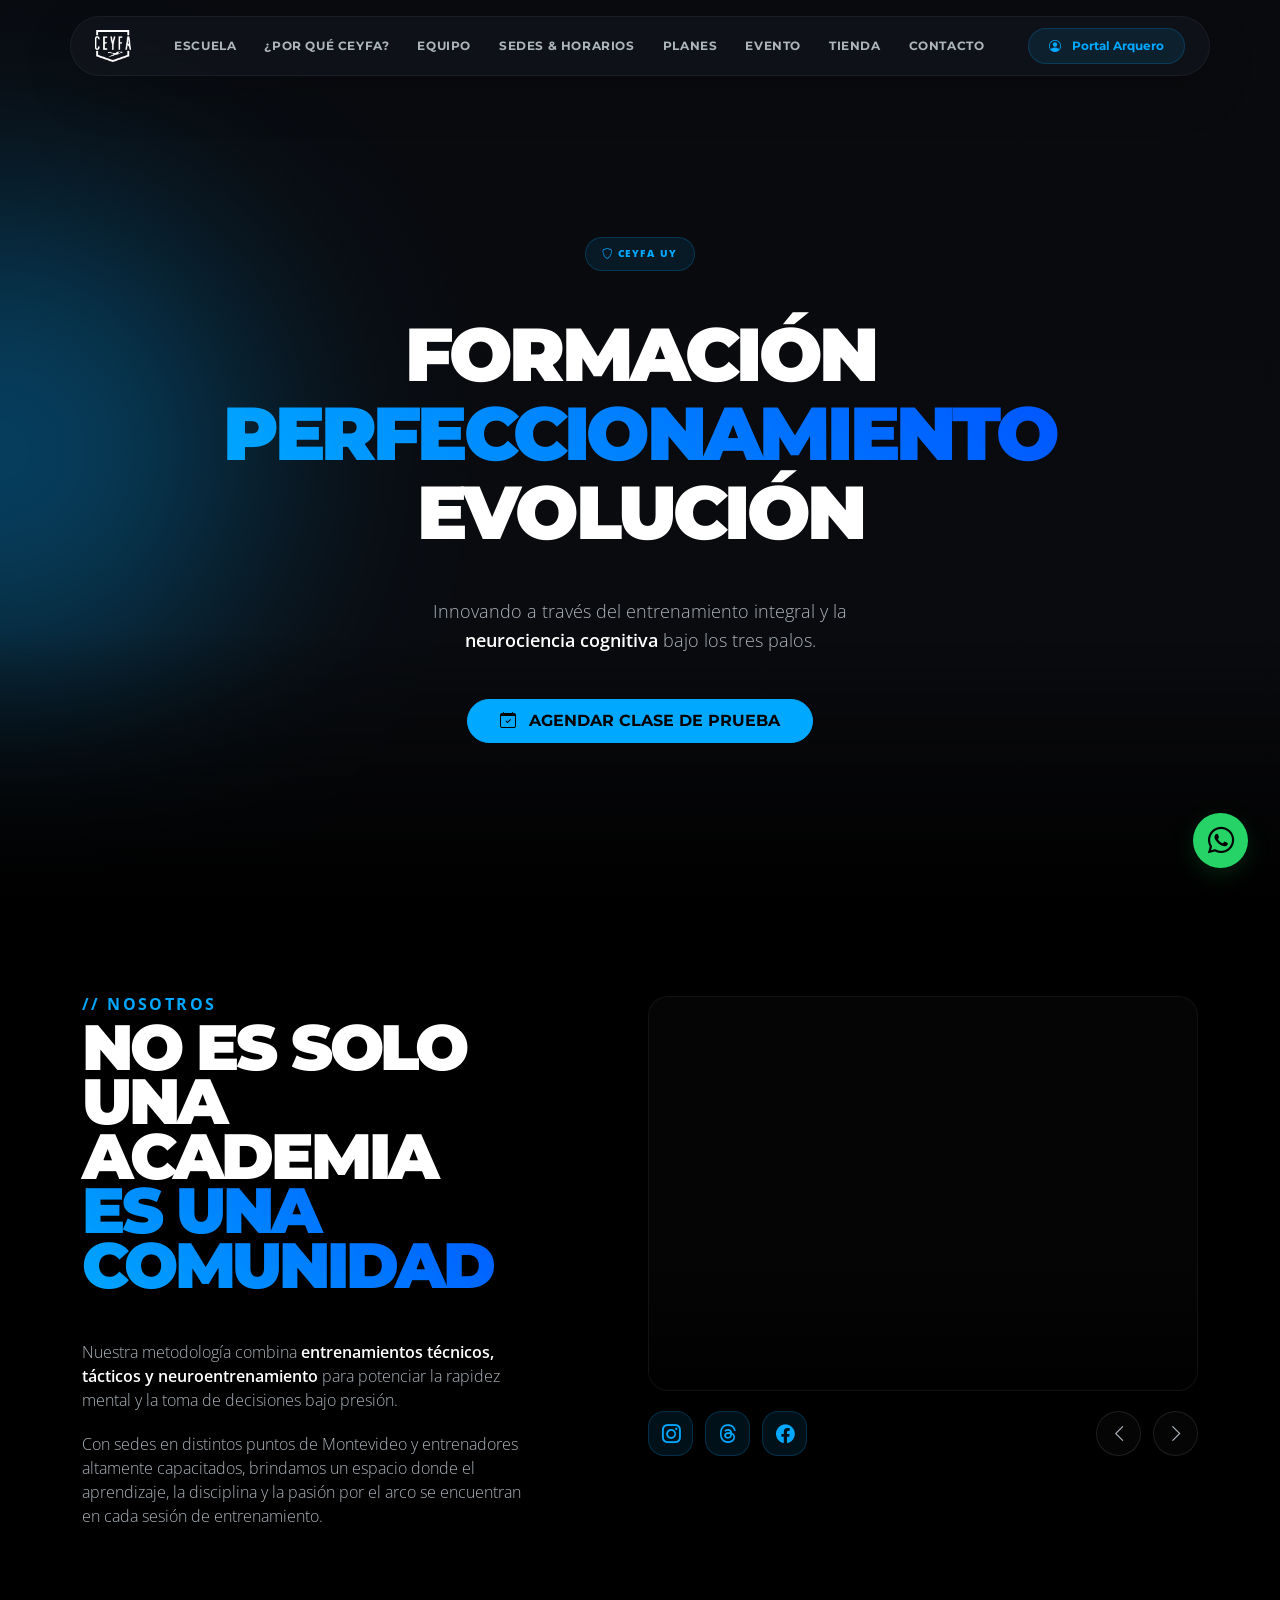
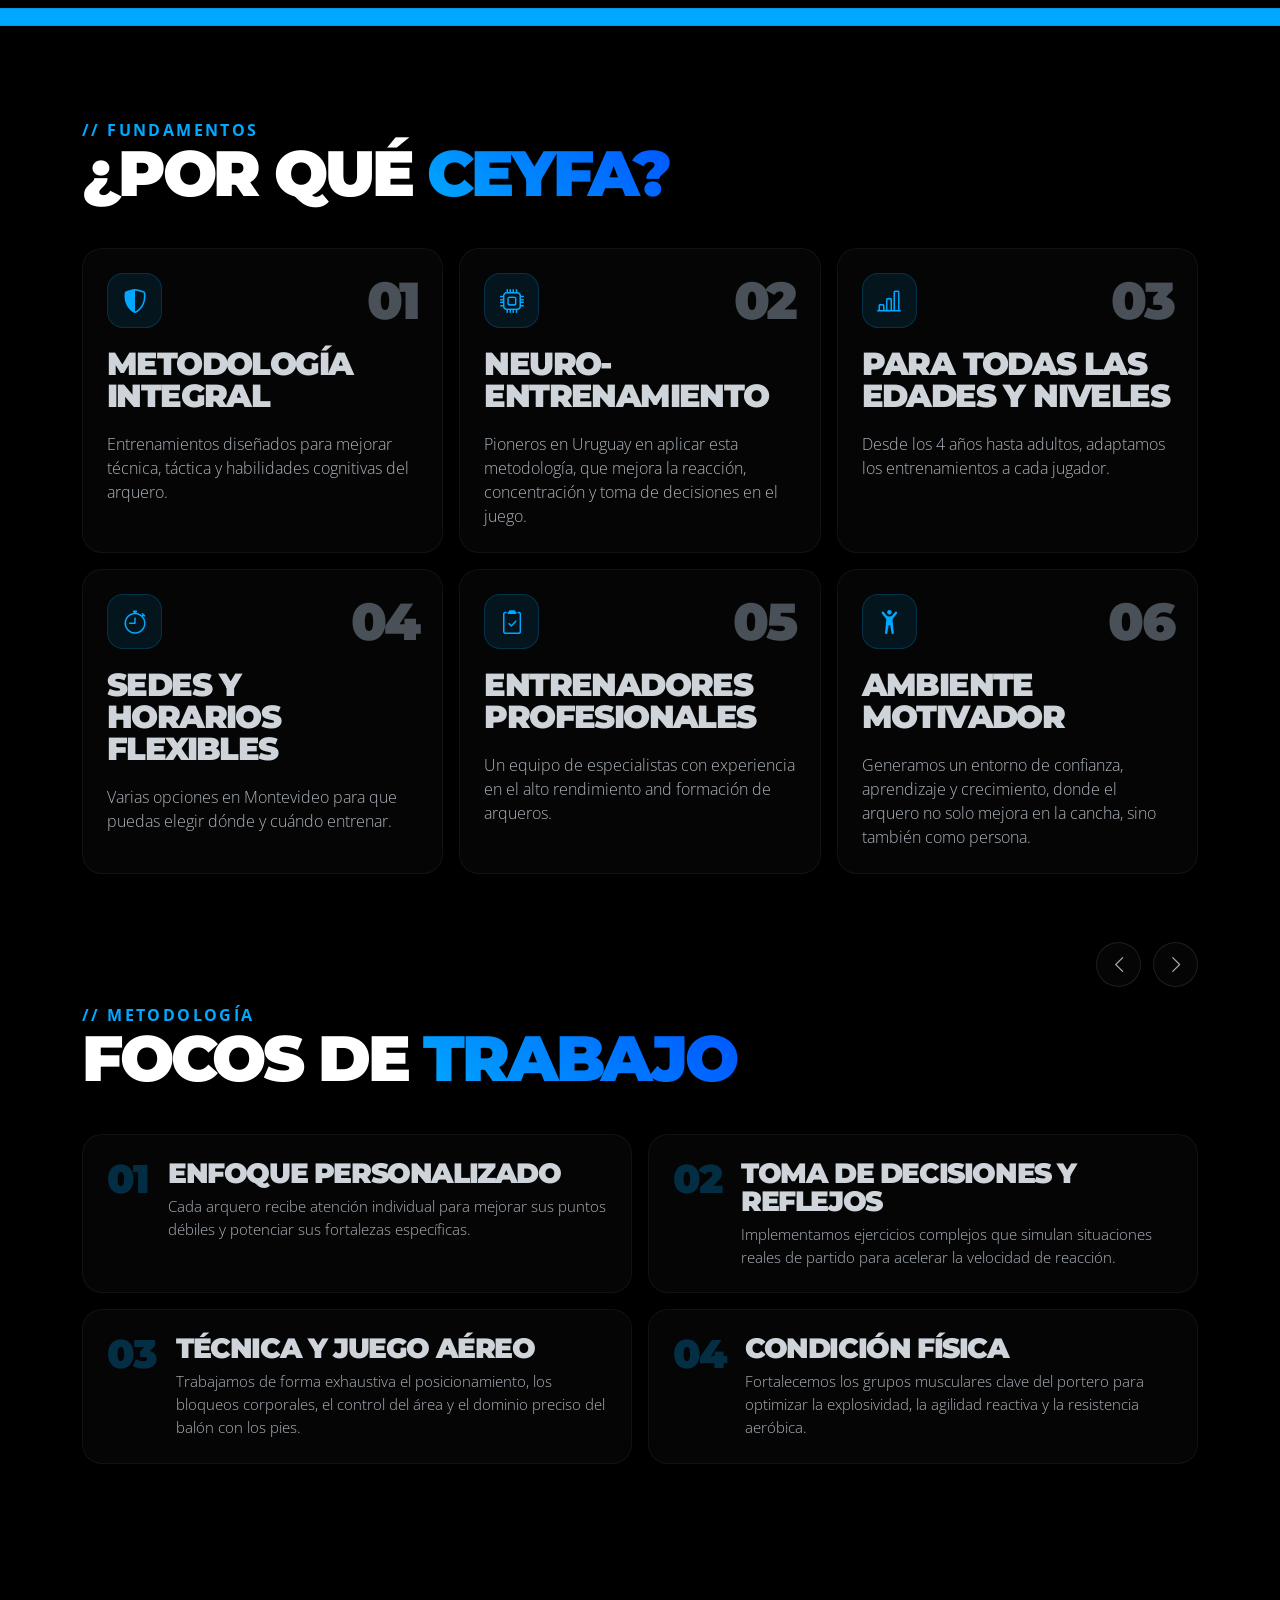
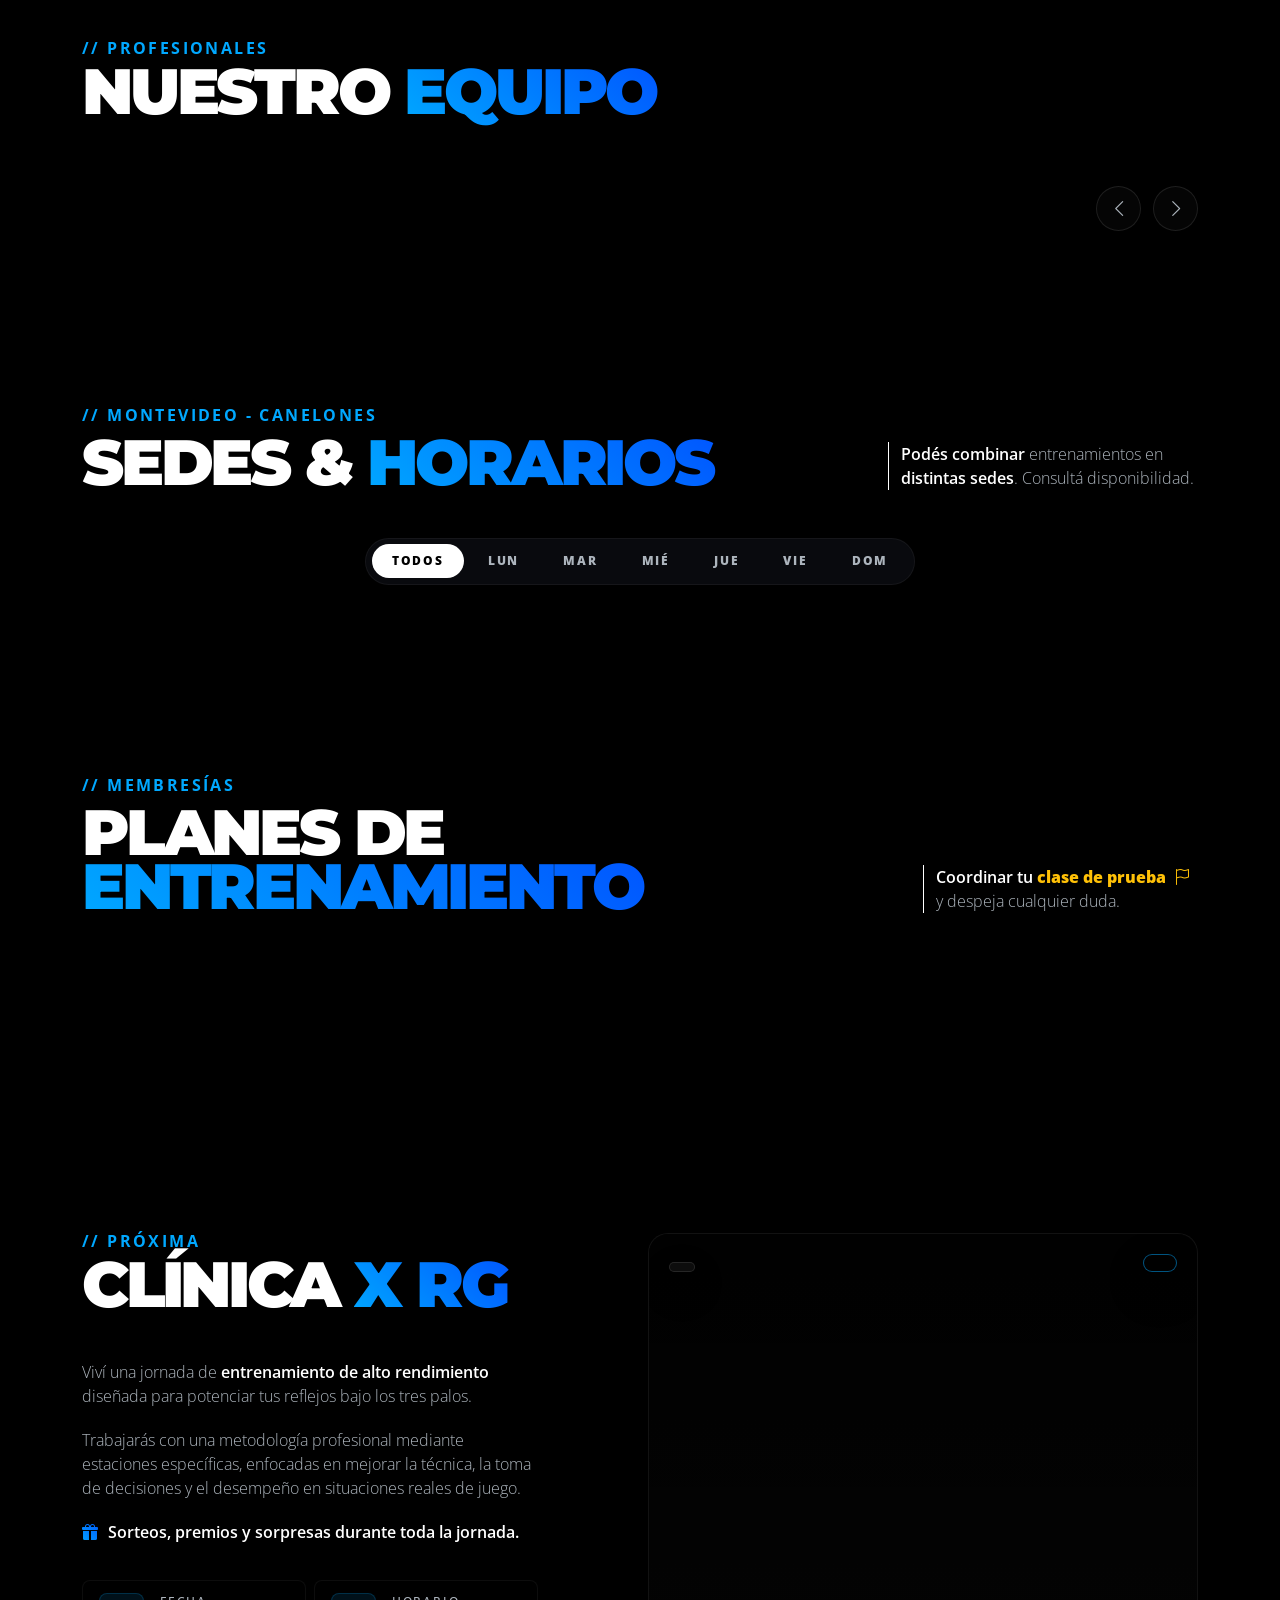
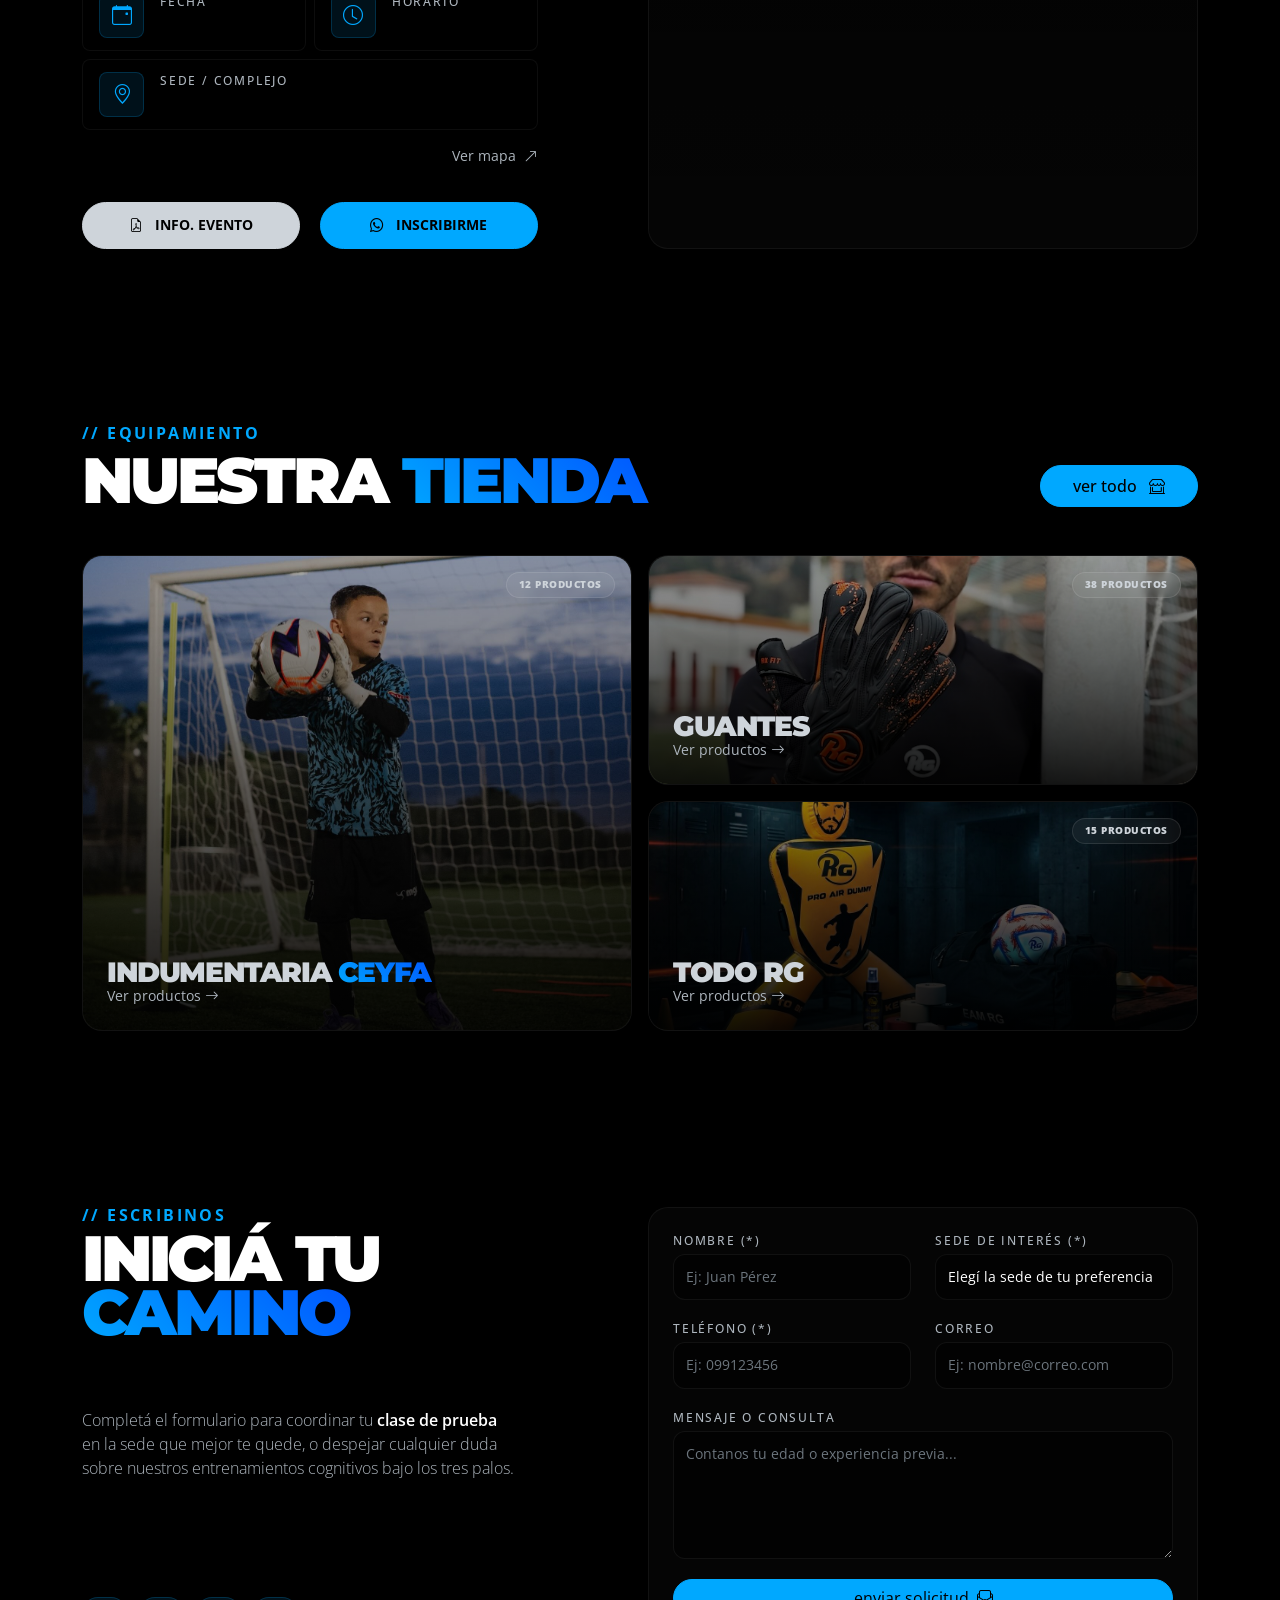
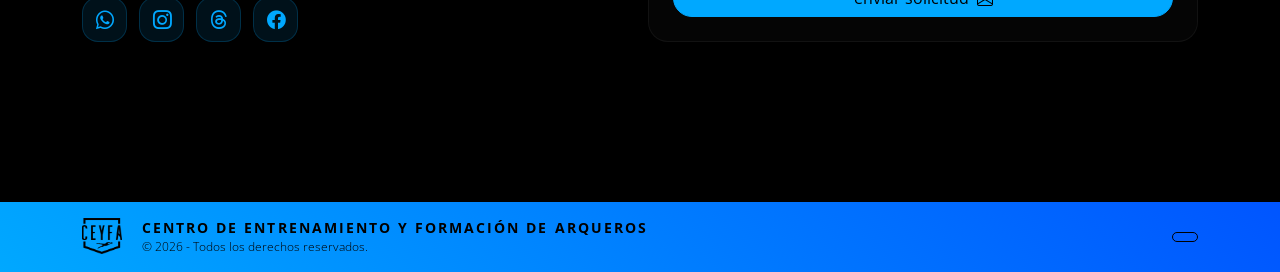
==== index.html @ 7d3080c3 "Update print statement from 'Hello' to 'Goodbye'" ====
<!DOCTYPE html>

<html lang="es">

<head>
    <meta charset="utf-8" />
    <meta content="width=device-width, initial-scale=1.0" name="viewport" />
    <title>CEYFA</title>
    <link href="img/favicon-ceyfa.svg" rel="icon" type="image/x-icon" />
    <link href="https://googleapis.com" rel="preconnect" />
    <link crossorigin="" href="https://gstatic.com" rel="preconnect" />
    <link
        href="https://fonts.googleapis.com/css2?family=Montserrat:ital,wght@0,100..900;1,100..900&amp;family=Open+Sans:ital,wght@0,300..800;1,300..800&amp;display=swap"
        rel="stylesheet" />
    <link crossorigin="anonymous" href="https://cdn.jsdelivr.net/npm/bootstrap@5.3.8/dist/css/bootstrap.min.css"
        integrity="sha384-sRIl4kxILFvY47J16cr9ZwB07vP4J8+LH7qKQnuqkuIAvNWLzeN8tE5YBujZqJLB" rel="stylesheet" />
    <link href="https://cdn.jsdelivr.net/npm/bootstrap-icons@1.13.1/font/bootstrap-icons.min.css" rel="stylesheet" />
    <link href="css/styles.css" rel="stylesheet" />
</head>

<body>
    <nav class="navbar navbar-dark fixed-top py-3" id="menu-principal">
        <div class="container flex-nowrap rounded-pill border shadow-lg px-4 py-2">
            <a class="navbar-brand order-1 me-2 me-md-3" href="#inicio">
                <img alt="CEYFA" src="img/logo.png" />
            </a>
            <button aria-controls="navbarNav" aria-expanded="false" aria-label="Toggle navigation"
                class="navbar-toggler border-0 d-md-none order-2" data-bs-target="#navbarNav" data-bs-toggle="collapse"
                type="button">
                <i class="bi bi-grid-3x3-gap-fill"></i>
            </button>
            <div class="collapse navbar-collapse order-3 order-md-2" id="navbarNav">
                <div class="nav-scroll-container">
                    <ul class="navbar-nav">
                        <li class="nav-item"><a class="nav-link active" href="#escuela-section">Escuela</a></li>
                        <li class="nav-item"><a class="nav-link" href="#fundamentos-section">¿Por qué CEYFA?</a></li>
                        <li class="nav-item"><a class="nav-link" href="#equipo-section">Equipo</a></li>
                        <li class="nav-item"><a class="nav-link" href="#sedes-section">Sedes &amp; Horarios</a></li>
                        <li class="nav-item"><a class="nav-link" href="#planes-section">Planes</a></li>
                        <li class="nav-item"><a class="nav-link" href="#evento-section">Evento</a></li>
                        <li class="nav-item"><a class="nav-link" href="#tienda-section">Tienda</a></li>
                        <li class="nav-item"><a class="nav-link" href="#contacto-section">Contacto</a></li>
                        <li class="nav-item d-md-none mt-2">
                          <a class="btn rounded-pill btn-primary-custom btn-nav-action" href="portal.html">
                            <i class="bi bi-person-circle me-2"></i> Portal Arquero
                          </a>
                        </li>
                    </ul>
                </div>
            </div>
            <div class="d-none d-md-block order-md-3 ms-2 ms-md-3">
                <a class="btn rounded-pill btn-primary-custom btn-nav-action text-nowrap" href="portal.html">
                    <i class="bi bi-person-circle me-2"></i> Portal Arquero
                </a>
            </div>
        </div>
    </nav>
    <main>
        <!-- BANNER PRINCIPAL -->
        <section class="box-center-custom" id="inicio">
            <div class="hero-overlay">
              <video autoplay="" loop="" muted="" playsinline="" class="d-none d-md-block">
                <source src="img/video.mp4" type="video/mp4" />
              </video>
              <img src="img/banner/banner-home.jpg" alt="CEYFA UY" class="d-md-none" />
            </div>
            <div class="blur-glow-custom"></div>
            <div class="container">
                <span class="tag-custom tag-primary-custom">
                    <i class="bi bi-shield me-1"></i> CEYFA UY
                </span>
                <h1>Formación<br /><span class="text-gradient">Perfeccionamiento</span><br />Evolución</h1>
                <p>Innovando a través del entrenamiento integral y la <strong>neurociencia cognitiva</strong> bajo los
                    tres palos.</p>
                <a class="btn rounded-pill btn-primary-custom a-custom" href="#contacto-section">
                    <i class="bi bi-calendar-check icon-line d-none d-sm-inline-block me-2"></i> <i
                        class="bi bi-calendar-check-fill icon-fill d-none d-sm-inline-block me-2"></i> AGENDAR CLASE DE
                    PRUEBA
                </a>
            </div>
        </section>
        <!-- SECCION: ESCUELA -->
        <section id="escuela-section">
            <div class="container">
                <div class="row justify-content-between g-3">
                    <div class="col-lg-5">
                        <div class="encabezado-section">
                            <div class="encabezado-section_grupo-titulos">
                                <span class="encabezado-section_antetitulo">// NOSOTROS</span>
                                <h1 class="encabezado-section_titulo">No es solo <br />una academia<br />
                                    <span class="text-gradient">es una <br />comunidad</span>
                                </h1>
                            </div>
                        </div>
                        <div class="box-column-custom">
                            <p>Nuestra metodología combina <strong>entrenamientos técnicos, tácticos y
                                    neuroentrenamiento</strong> para potenciar la rapidez mental y la toma de decisiones
                                bajo presión.</p>
                            <p>Con sedes en distintos puntos de Montevideo y entrenadores altamente capacitados,
                                brindamos un espacio donde el aprendizaje, la disciplina y la pasión por el arco se
                                encuentran en cada sesión de entrenamiento.</p>
                        </div>
                    </div>
                    <div class="col-lg-6">
                        <div class="carousel slide card-custom carousel-card-custom" data-bs-ride="false"
                            id="carouselEscuela">
                            <div class="carousel-indicators"><!-- DINÁMICO: indicadores Escuela --></div>
                            <div class="carousel-inner"><!-- DINÁMICO: slides Escuela --></div>
                        </div>
                        <div class="box-row-custom align-items-center mt-3">
                            <div class="btn-group-custom">
                                <a aria-label="Instagram CEYFA" class="btn-form-custom btn-square-custom"
                                    href="https://www.instagram.com/ceyfauy/" target="_blank"><i
                                        class="bi bi-instagram"></i></a>
                                <a aria-label="Threads CEYFA" class="btn-form-custom btn-square-custom"
                                    href="https://www.threads.com/@ceyfauy" target="_blank"><i
                                        class="bi bi-threads"></i></a>
                                <a aria-label="Facebook CEYFA" class="btn-form-custom btn-square-custom"
                                    href="https://www.facebook.com/CEYFA/" target="_blank"><i
                                        class="bi bi-facebook"></i></a>
                            </div>
                            <div class="btn-group-custom">
                                <button aria-label="Anterior" class="btn-form-custom btn-circle-custom"
                                    data-bs-slide="prev" data-bs-target="#carouselEscuela" type="button">
                                    <i class="bi bi-chevron-left"></i>
                                </button>
                                <button aria-label="Siguiente" class="btn-form-custom btn-circle-custom"
                                    data-bs-slide="next" data-bs-target="#carouselEscuela" type="button">
                                    <i class="bi bi-chevron-right"></i>
                                </button>
                            </div>
                        </div>
                    </div>
                </div>
            </div>
        </section>
        <!-- TIRA INFORMATIVA (PROX. EVENTO) -->
        <a aria-label="Información sobre la próxima clínica de goleros: Domingo 16 de Agosto"
            class="text-decoration-none" href="#evento-section" id="tira-marquee">
            <div class="marquee-track">
                <div class="marquee-content" id="marquee-texto-real"><!-- DINÁMICO: próximo evento --></div>
                <div aria-hidden="true" class="marquee-content" id="marquee-texto-espejo">
                    <!-- DINÁMICO: próximo evento --></div>
            </div>
        </a>
        <!-- SECCION: FUNDAMENTOS -->
        <section id="fundamentos-section">
            <div class="container">
                <div class="encabezado-section">
                    <div class="encabezado-section_grupo-titulos">
                        <span class="encabezado-section_antetitulo">// FUNDAMENTOS</span>
                        <h1 class="encabezado-section_titulo">¿Por qué <span class="text-gradient">CEYFA?</span></h1>
                    </div>
                </div>
                <div class="row row-cols-1 row-cols-md-2 row-cols-lg-3 g-3">
                    <div class="col">
                        <div class="card-custom card-motion card-fundamentos">
                            <div class="box-row-custom">
                                <div class="btn-form-custom btn-square-custom">
                                    <i class="bi bi-shield-shaded"></i>
                                </div>
                                <span class="card-number">01</span>
                            </div>
                            <h3 class="card-title">Metodología Integral</h3>
                            <p>Entrenamientos diseñados para mejorar técnica, táctica y habilidades cognitivas del
                                arquero.</p>
                        </div>
                    </div>
                    <div class="col">
                        <div class="card-custom card-motion card-fundamentos">
                            <div class="box-row-custom">
                                <div class="btn-form-custom btn-square-custom">
                                    <i class="bi bi-cpu"></i>
                                </div>
                                <span class="card-number">02</span>
                            </div>
                            <h3 class="card-title">Neuro-Entrenamiento</h3>
                            <p>Pioneros en Uruguay en aplicar esta metodología, que mejora la reacción, concentración y
                                toma de decisiones en el juego.</p>
                        </div>
                    </div>
                    <div class="col">
                        <div class="card-custom card-motion card-fundamentos">
                            <div class="box-row-custom">
                                <div class="btn-form-custom btn-square-custom">
                                    <i class="bi bi-bar-chart-line"></i>
                                </div>
                                <span class="card-number">03</span>
                            </div>
                            <h3 class="card-title">Para todas las edades y niveles</h3>
                            <p>Desde los 4 años hasta adultos, adaptamos los entrenamientos a cada jugador.</p>
                        </div>
                    </div>
                    <div class="col">
                        <div class="card-custom card-motion card-fundamentos">
                            <div class="box-row-custom">
                                <div class="btn-form-custom btn-square-custom">
                                    <i class="bi bi-stopwatch"></i>
                                </div>
                                <span class="card-number">04</span>
                            </div>
                            <h3 class="card-title">Sedes y horarios flexibles</h3>
                            <p>Varias opciones en Montevideo para que puedas elegir dónde y cuándo entrenar.</p>
                        </div>
                    </div>
                    <div class="col">
                        <div class="card-custom card-motion card-fundamentos">
                            <div class="box-row-custom">
                                <div class="btn-form-custom btn-square-custom">
                                    <i class="bi bi-clipboard2-check"></i>
                                </div>
                                <span class="card-number">05</span>
                            </div>
                            <h3 class="card-title">Entrenadores profesionales</h3>
                            <p>Un equipo de especialistas con experiencia en el alto rendimiento and formación de
                                arqueros.</p>
                        </div>
                    </div>
                    <div class="col">
                        <div class="card-custom card-motion card-fundamentos">
                            <div class="box-row-custom">
                                <div class="btn-form-custom btn-square-custom">
                                    <i class="bi bi-person-arms-up"></i>
                                </div>
                                <span class="card-number">06</span>
                            </div>
                            <h3 class="card-title">Ambiente motivador</h3>
                            <p>Generamos un entorno de confianza, aprendizaje y crecimiento, donde el arquero no solo
                                mejora en la cancha, sino también como persona.</p>
                        </div>
                    </div>
                </div>
            </div>
            <div class="container-fluid carousel-fluid-custom" id="carouselFundamentos"><!-- DINÁMICO: Fundamentos -->
            </div>
            <div class="container btn-group-custom">
                <button aria-label="Anterior" class="btn-form-custom btn-circle-custom btn-prev"
                    data-carrusel-id="carouselFundamentos" type="button">
                    <i class="bi bi-chevron-left"></i>
                </button>
                <button aria-label="Siguiente" class="btn-form-custom btn-circle-custom btn-next"
                    data-carrusel-id="carouselFundamentos" type="button">
                    <i class="bi bi-chevron-right"></i>
                </button>
            </div>
            <div class="container">
                <div class="encabezado-section">
                    <div class="encabezado-section_grupo-titulos">
                        <span class="encabezado-section_antetitulo">// METODOLOGÍA</span>
                        <h1 class="encabezado-section_titulo">Focos de <span class="text-gradient">Trabajo</span></h1>
                    </div>
                </div>
                <div class="row row-cols-1 row-cols-md-2 g-3">
                    <div class="col">
                        <div class="card-custom card-motion card-metodologia">
                            <span class="card-number">01</span>
                            <div class="box-column-custom">
                                <h3 class="card-title">Enfoque Personalizado</h3>
                                <p>Cada arquero recibe atención individual para mejorar sus puntos débiles y potenciar
                                    sus fortalezas específicas.</p>
                            </div>
                        </div>
                    </div>
                    <div class="col">
                        <div class="card-custom card-motion card-metodologia">
                            <span class="card-number">02</span>
                            <div class="box-column-custom">
                                <h3 class="card-title">Toma de Decisiones y Reflejos</h3>
                                <p>Implementamos ejercicios complejos que simulan situaciones reales de partido para
                                    acelerar la velocidad de reacción.</p>
                            </div>
                        </div>
                    </div>
                    <div class="col">
                        <div class="card-custom card-motion card-metodologia">
                            <span class="card-number">03</span>
                            <div class="box-column-custom">
                                <h3 class="card-title">Técnica y Juego Aéreo</h3>
                                <p>Trabajamos de forma exhaustiva el posicionamiento, los bloqueos corporales, el
                                    control del área y el dominio preciso del balón con los pies.</p>
                            </div>
                        </div>
                    </div>
                    <div class="col">
                        <div class="card-custom card-motion card-metodologia">
                            <span class="card-number">04</span>
                            <div class="box-column-custom">
                                <h3 class="card-title">Condición Física</h3>
                                <p>Fortalecemos los grupos musculares clave del portero para optimizar la explosividad,
                                    la agilidad reactiva y la resistencia aeróbica.</p>
                            </div>
                        </div>
                    </div>
                </div>
            </div>
        </section>
        <!-- SECCION: EQUIPO -->
        <section id="equipo-section">
            <div class="container">
                <div class="encabezado-section">
                    <div class="encabezado-section_grupo-titulos">
                        <span class="encabezado-section_antetitulo">// PROFESIONALES</span>
                        <h1 class="encabezado-section_titulo">Nuestro <span class="text-gradient">Equipo</span></h1>
                    </div>
                </div>
            </div>
            <div class="container-fluid carousel-fluid-custom" id="carouselEquipo"><!-- DINÁMICO: Equipo --></div>
            <div class="container btn-group-custom">
                <button aria-label="Anterior" class="btn-form-custom btn-circle-custom btn-prev"
                    data-carrusel-id="carouselEquipo" type="button">
                    <i class="bi bi-chevron-left"></i>
                </button>
                <button aria-label="Siguiente" class="btn-form-custom btn-circle-custom btn-next"
                    data-carrusel-id="carouselEquipo" type="button">
                    <i class="bi bi-chevron-right"></i>
                </button>
            </div>
        </section>
        <!-- SECCION: SEDES & HORARIOS -->
        <section id="sedes-section">
            <div class="container">
                <div class="encabezado-section_doble">
                    <div class="encabezado-section">
                        <span class="encabezado-section_antetitulo">// MONTEVIDEO - CANELONES</span>
                        <h1 class="encabezado-section_titulo">Sedes &amp; <span class="text-gradient">horarios</span>
                        </h1>
                    </div>
                    <div class="encabezado-section_extra">
                        <p class="text-line-left"><strong>Podés combinar</strong> entrenamientos en <strong>distintas
                                sedes</strong>. Consultá disponibilidad.</p>
                    </div>
                </div>
                <div class="sede-btns">
                    <div class="shadow-lg btn-group-filters" id="contenedor-filtro">
                        <div class="filter-scroll-rail">
                            <button class="btn-filter active" data-day="all">Todos</button>
                            <button class="btn-filter" data-day="lunes">Lun</button>
                            <button class="btn-filter" data-day="martes">Mar</button>
                            <button class="btn-filter" data-day="miercoles">Mié</button>
                            <button class="btn-filter" data-day="jueves">Jue</button>
                            <button class="btn-filter" data-day="viernes">Vie</button>
                            <button class="btn-filter" data-day="domingo">Dom</button>
                        </div>
                    </div>
                </div>
                <div class="row row-cols-1 row-cols-md-2 row-cols-lg-3 g-3"><!-- DINÁMICO: Sedes --></div>
            </div>
        </section>
        <!-- SECCION: PLANES -->
        <section id="planes-section">
            <div class="container">
                <div class="encabezado-section_doble">
                    <div class="encabezado-section">
                        <span class="encabezado-section_antetitulo">// MEMBRESÍAS</span>
                        <h1 class="encabezado-section_titulo">Planes de <br /><span
                                class="text-gradient">Entrenamiento</span></h1>
                    </div>
                    <div class="encabezado-section_extra">
                        <p class="text-line-left"><strong>Coordinar tu <a class="link-yellow a-custom"
                                    href="#contacto-section">clase de prueba <i class="bi bi-flag icon-line mx-1"></i><i
                                        class="bi bi-flag-fill icon-fill mx-1"></i></a></strong> y despeja cualquier
                            duda.</p>
                    </div>
                </div>
                <div class="row row-cols-1 row-cols-md-2 row-cols-lg-3 g-3 grid-planes-pc"><!-- DINÁMICO: Planes -->
                </div>
            </div>
        </section>
        <!-- SECCION: EVENTO PROXIMO -->
        <section id="evento-section">
            <div class="container">
                <div class="row justify-content-between align-items-stretch g-3">
                    <div class="col-lg-5">
                        <div class="encabezado-section">
                            <div class="encabezado-section_grupo-titulos">
                                <span class="encabezado-section_antetitulo">// PRÓXIMA</span>
                                <h1 class="encabezado-section_titulo">Clínica <span class="text-gradient">x rg</span>
                                </h1>
                            </div>
                        </div>
                        <div class="box-column-custom">
                            <p>Viví una jornada de <strong>entrenamiento de alto rendimiento</strong> diseñada para
                                potenciar tus reflejos bajo los tres palos.</p>
                            <p>Trabajarás con una metodología profesional mediante estaciones específicas, enfocadas en
                                mejorar la técnica, la toma de decisiones y el desempeño en situaciones reales de juego.
                            </p>
                            <p><i class="bi bi-gift-fill text-gradient me-1"></i><strong> Sorteos, premios y sorpresas
                                    durante toda la jornada.</strong>
                            </p>
                            <div class="box-grid-custom">
                                <div class="card-row-item">
                                    <div class="btn-form-custom btn-square-custom">
                                        <i class="bi bi-calendar-event fs-5"></i>
                                    </div>
                                    <div class="box-column-custom">
                                        <span class="label-custom">Fecha</span>
                                        <span class="value-custom"><!-- DINÁMICO --></span>
                                    </div>
                                </div>
                                <div class="card-row-item">
                                    <div class="btn-form-custom btn-square-custom">
                                        <i class="bi bi-clock fs-5"></i>
                                    </div>
                                    <div class="box-column-custom">
                                        <span class="label-custom">Horario</span>
                                        <span class="value-custom"><!-- DINÁMICO --></span>
                                    </div>
                                </div>
                                <div class="card-row-item">
                                    <div class="btn-form-custom btn-square-custom">
                                        <i class="bi bi-geo-alt fs-5"></i>
                                    </div>
                                    <div class="box-column-custom">
                                        <span class="label-custom">Sede / Complejo</span>
                                        <span class="value-custom"><!-- DINÁMICO --></span>
                                    </div>
                                </div>
                                <a class="link-action-custom" href="#" rel="noopener noreferrer" target="_blank">
                                    Ver mapa <i class="bi bi-arrow-up-right ms-1"></i>
                                </a>
                            </div>
                            <div class="box-row-custom">
                                <a class="btn rounded-pill btn-secondary-custom" href="#" target="_blank">
                                    <i class="bi bi-file-earmark-pdf me-2"></i> INFO. EVENTO
                                </a>
                                <a class="btn rounded-pill btn-primary-custom"
                                    href="#"
                                    target="_blank">
                                    <i class="bi bi-whatsapp me-2"></i> INSCRIBIRME
                                </a>
                            </div>
                        </div>
                    </div>
                    <div class="col-lg-6">
                        <div class="card-custom card-evento shadow-lg">

                            <div class="tag-floating">
                                <span class="tag-custom tag-secondary-custom shadow-lg"><!-- DINÁMICO --></span>
                            </div>
                            <div class="tag-floating">
                                <span class="tag-custom tag-primary-custom shadow-lg"><!-- DINÁMICO --></span>
                            </div>
                        </div>
                    </div>
                </div>
            </div>
        </section>
        <!-- SECCION: EVENTO PASADO -->
        <section id="evento-pasado-section" style="display: none;">
          <div class="container">
            <div class="row justify-content-between g-3">
              <div class="col-lg-5">
                <div class="encabezado-section">
                  <div class="encabezado-section_grupo-titulos">
                    <span class="encabezado-section_antetitulo">// EDICIÓN ANTERIOR</span>
                    <h1 class="encabezado-section_titulo">Clínica <span class="text-gradient"><!-- DINÁMICO: nombre departamento --></span></h1>
                  </div>
                </div>
                <div class="box-column-custom">
                  <p>Vivimos una espectacular jornada de <strong>entrenamiento de alto rendimiento</strong> donde decenas de arqueros potenciaron sus reflejos trabajando bajo en una metodología profesional por estaciones.</p>
                  <p><i class="bi bi-rocket-takeoff-fill text-gradient me-1"></i><strong>Mantente atento, ya que el circuito de clínicas continuará</strong> recorriendo nuevos destinos como Colonia Valdense, Ciudad de la Costa, Paysandú, Salto y más ciudades del país.</p>
                  <p><strong class="txt-cyan">¡GRACIAS A TODOS POR FORMAR PARTE!</strong></p>
                    <p><span id="evento-pasado-fecha-sede"><!-- DINÁMICO: fecha y sede --></span><br>
                    <strong class="d-none d-md-block">Alguno de los comentarios que nos llegaron:</strong></p>
                </div>
              </div>
              <div class="col-lg-6">
                <div class="carousel slide card-custom carousel-card-custom" data-bs-ride="false" id="carouselEventoPasado">
                  <div class="carousel-inner"><!-- DINÁMICO: slides Evento pasado --></div>
                </div>
                <div class="box-row-custom align-items-center mt-3">
                    <a id="boton-fotos-evento-pasado" class="btn rounded-pill btn-secondary-custom btn-nav-action"
                      href="#" target="_blank" rel="noopener noreferrer">
                      <i class="bi bi-images me-2"></i> Ver todas las fotos
                    </a>
                    <div class="btn-group-custom">
                        <button aria-label="Anterior" class="btn-form-custom btn-circle-custom"
                            data-bs-slide="prev" data-bs-target="#carouselEventoPasado" type="button">
                            <i class="bi bi-chevron-left"></i>
                        </button>
                        <button aria-label="Siguiente" class="btn-form-custom btn-circle-custom"
                            data-bs-slide="next" data-bs-target="#carouselEventoPasado" type="button">
                            <i class="bi bi-chevron-right"></i>
                        </button>
                    </div>
                </div>
              </div>
            </div>
          </div>
          <div class="container-fluid carousel-fluid-custom" id="carouselComentarios"><!-- DINÁMICO: Comentarios --></div>
            <div class="container btn-group-custom">
                <button aria-label="Anterior" class="btn-form-custom btn-circle-custom btn-prev"
                    data-carrusel-id="carouselComentarios" type="button">
                    <i class="bi bi-chevron-left"></i>
                </button>
                <button aria-label="Siguiente" class="btn-form-custom btn-circle-custom btn-next"
                    data-carrusel-id="carouselComentarios" type="button">
                    <i class="bi bi-chevron-right"></i>
                </button>
            </div>
        </section>
        <!-- SECCION: TIENDA -->
        <section id="tienda-section">
            <div class="container">
                <div class="encabezado-section_doble">
                    <div class="encabezado-section">
                        <span class="encabezado-section_antetitulo">// EQUIPAMIENTO</span>
                        <h1 class="encabezado-section_titulo">Nuestra <span class="text-gradient">tienda</span></h1>
                    </div>
                    <div class="encabezado-section_extra">
                        <a href="tienda.html" class="btn rounded-pill btn-primary-custom">
                            ver todo <i class="bi bi-shop-window ms-2"></i>
                        </a>
                    </div>
                </div>
                <div class="box-grid-custom">
                    <a href="tienda.html?categoria=ceyfa" target="_self"
                        class="card-custom card-tienda area-indumentaria">
                        <div class="card-media">
                            <img src="img/banner/banner-ceyfa.jpg" alt="Indumentaria Oficial CEYFA">
                        </div>
                        <span class="tag-custom tag-secondary-custom">12 PRODUCTOS</span>
                        <div class="box-column-custom">
                            <h3 class="card-title">Indumentaria <span class="text-gradient">CEYFA</span></h3>
                            <span class="link-action-custom">Ver productos <i class="bi bi-arrow-right"></i></span>
                        </div>
                    </a>
                    <a href="tienda.html?categoria=guantes-rg" target="_self"
                        class="card-custom card-tienda area-guantes">
                        <div class="card-media">
                            <img src="img/banner/banner-guantes.jpeg" alt="Guantes Profesionales RG">
                        </div>
                        <span class="tag-custom tag-secondary-custom">38 PRODUCTOS</span>
                        <div class="box-column-custom">
                            <h3 class="card-title">Guantes</h3>
                            <span class="link-action-custom">Ver productos <i class="bi bi-arrow-right"></i></span>
                        </div>
                    </a>
                    <a href="tienda.html?categoria=todo-rg" target="_self"
                        class="card-custom card-tienda area-accesorios">
                        <div class="card-media">
                            <img src="img/banner/banner-accesorios.jpg" alt="Accesorios y Protección RG">
                        </div>
                        <span class="tag-custom tag-secondary-custom">15 PRODUCTOS</span>
                        <div class="box-column-custom">
                            <h3 class="card-title">Todo RG</h3>
                            <span class="link-action-custom">Ver productos <i class="bi bi-arrow-right"></i></span>
                        </div>
                    </a>
                </div>
            </div>
        </section>
        <!-- SECCION: CONTACTO -->
        <section id="contacto-section">
            <div class="container">
                <div class="row justify-content-between g-3">
                    <div class="col-lg-5 box-column-custom">
                        <div class="encabezado-section">
                            <div class="encabezado-section_grupo-titulos">
                                <span class="encabezado-section_antetitulo">// ESCRIBINOS</span>
                                <h1 class="encabezado-section_titulo">Iniciá tu <span
                                        class="text-gradient">camino</span></h1>
                            </div>
                        </div>
                        <div class="box-column-custom">
                            <p>Completá el formulario para coordinar tu <strong>clase de prueba</strong> <br />en la sede
                                que mejor te quede, o despejar cualquier duda <br />sobre nuestros entrenamientos
                                cognitivos bajo los tres palos.</p>
                            <div class="btn-group-custom">
                                <a aria-label="Whatsapp CEYFA"
                                       class="btn-form-custom btn-square-custom"
                                       href="#"
                                       data-whatsapp
                                       target="_blank">
                                    <i class="bi bi-whatsapp"></i>
                                </a>
                                <a aria-label="Instagram CEYFA" class="btn-form-custom btn-square-custom"
                                    href="https://www.instagram.com/ceyfauy/" target="_blank">
                                    <i class="bi bi-instagram"></i>
                                </a>
                                <a aria-label="Threads CEYFA" class="btn-form-custom btn-square-custom"
                                    href="https://threads.net" target="_blank">
                                    <i class="bi bi-threads"></i>
                                </a>
                                <a aria-label="Facebook CEYFA" class="btn-form-custom btn-square-custom"
                                    href="https://www.facebook.com/CEYFA/" target="_blank">
                                    <i class="bi bi-facebook"></i>
                                </a>
                            </div>
                        </div>
                    </div>
                    <div class="col-lg-6">
                        <form class="box-column-custom card-custom card-form" id="form-contacto-ceyfa" novalidate="">
                            <div class="row">
                                <div class="col-md-6 box-column-custom">
                                    <label class="label-custom" for="input-nombre">Nombre (*)</label>
                                    <input class="form-control input-custom" id="input-nombre" minlength="3"
                                        pattern="^[A-Za-zÑñÁéíóúÁÉÍÓÚüÜ\s]+$" placeholder="Ej: Juan Pérez" required=""
                                        type="text" />
                                </div>
                                <div class="col-md-6 box-column-custom">
                                    <label class="label-custom" for="select-sede">Sede de interés (*)</label>
                                    <select class="form-select input-custom" id="select-sede" required="">
                                        <option disabled="" hidden="" selected="" value="">Elegí la sede de tu
                                            preferencia
                                        </option>
                                        <option value="belvedere">Belvedere (Neurosport)</option>
                                        <option value="carrasco">Carrasco (Nogales)</option>
                                        <option value="ciudad-costa">Ciudad de la Costa (Zona Lab)</option>
                                        <option value="brazo-oriental">Brazo Oriental (Carabelas)</option>
                                        <option value="antel-arena">Antel Arena (Oriental)</option>
                                        <option value="nuevo-centro">Nuevo Centro (Futvolt)</option>
                                    </select>
                                </div>
                            </div>
                            <div class="row">
                                <div class="col-md-6 box-column-custom">
                                    <label class="label-custom" for="input-telefono">Teléfono (*)</label>
                                    <input class="form-control input-custom" id="input-telefono" minlength="9"
                                        pattern="[0-9]*" placeholder="Ej: 099123456" required="" type="tel" />
                                </div>
                                <div class="col-md-6 box-column-custom">
                                    <label class="label-custom" for="input-email">Correo</label>
                                    <input class="form-control input-custom" id="input-email"
                                        pattern="^[a-zA-Z0-9._%+-]+@[a-zA-Z0-9.-]+\.[a-zA-Z]{2,}$"
                                        placeholder="Ej: nombre@correo.com" type="email" />
                                </div>
                            </div>
                            <div class="box-column-custom">
                                <label class="label-custom" for="input-mensaje">Mensaje o Consulta</label>
                                <textarea class="form-control input-custom" id="input-mensaje"
                                    placeholder="Contanos tu edad o experiencia previa..." rows="5"></textarea>
                            </div>
                            <button class="btn rounded-pill btn-primary-custom btn-contact" type="submit">
                                enviar solicitud<i class="bi bi-envelope-paper icon-line ms-2"></i><i
                                    class="bi bi-envelope-paper-fill icon-fill ms-2"></i>
                            </button>
                        </form>
                    </div>
                </div>
            </div>
        </section>
        <!-- SECCION: SPONSORS -->
        <section id="sponsors-section">
            <div class="marquee-wrapper-sponsors">
                <div class="marquee-track-sponsors">
                    <div class="marquee-content-sponsors"><!-- DINÁMICO: Marcas --></div>
                    <div aria-hidden="true" class="marquee-content-sponsors"><!-- DINÁMICO: Marcas --></div>
                </div>
            </div>
        </section>
    </main>
    <!-- PIE DE PÁGINA -->
    <footer id="pie-pagina">
        <div class="container">
            <div class="box-row-custom">
                <div class="box-grid-custom">
                    <img alt="CEYFA" class="img-fluid" src="img/logo-black.png" />
                    <div class="box-column-custom">
                        <p>Centro de Entrenamiento y Formación de Arqueros</p>
                        <p class="copyright-text">© 2026 - Todos los derechos reservados.</p>
                    </div>
                </div>
                <a class="link-doc-custom" href="#" target="_blank">
                    <span class="pdf-btn-lbl"><!-- DINÁMICO: Footer documento --></span>
                </a>
            </div>
        </div>
    </footer>
    <!-- FLOTANTE DE WHATSAPP -->
    <div class="floating-whatsapp-container">
        <a aria-label="Chatear con CEYFA por WhatsApp"
               class="btn-whatsapp-floating shadow-lg"
               href="#"
               data-whatsapp
               rel="noopener noreferrer"
               target="_blank">
            <i class="bi bi-whatsapp"></i>
        </a>
    </div>
    <script crossorigin="anonymous" integrity="sha384-FKyoEForCGlyvwx9Hj09JcYn3nv7wiPVlz7YYwJrWVcXK/BmnVDxM+D2scQbITxI"
        src="https://cdn.jsdelivr.net/npm/bootstrap@5.3.8/dist/js/bootstrap.bundle.min.js"></script>
    <script src="js/script.js"></script>
    <script src="js/utils.js"></script>
    <script src="js/dinamico.js"></script>
</body>

</html>
---- css/styles.css ----
:root {
  --dark-custom: #0b0c10;
  --blue-custom: #0055ff;
  --cyan-custom: #00a8ff;
  --cyan-custom-10: rgba(0, 168, 255, 0.1);
  --cyan-custom-20: rgba(0, 168, 255, 0.2);
  --cyan-custom-50: rgba(0, 168, 255, 0.5);
  --link-color-custom: #008be3;
  --gradient-custom: linear-gradient(45deg, var(--cyan-custom), var(--blue-custom));
  --box-shadow-cyan: 0 20px 40px rgba(0, 0, 0, 0.5), 0 0 30px var(--cyan-custom-10);
  --transition-smooth: all 0.3s ease;
  --transition-cinematic: all 0.5s ease-in-out;
  --font-titulos: 'Montserrat', sans-serif;
  --font-textos: 'Open Sans', sans-serif;
  --tracking-tight: -0.05em;
  --tracking-widest: 0.15em;
}

@media (max-width: 767.98px) {
  html {
    scroll-padding-top: 2rem;
  }
}

/* GLOBALES */
body {
  background-color: black;
  font-family: var(--font-textos), sans-serif;
  color: var(--bs-gray-500);
  font-weight: 300;
  -webkit-font-smoothing: antialiased;
  -moz-osx-font-smoothing: grayscale;
}

h1,
h2,
h3,
h4,
h5,
h6 {
  font-family: var(--font-titulos);
  color: white;
  font-weight: 900;
  text-transform: uppercase;
  overflow-wrap: break-word;
  hyphens: auto;
  margin-bottom: 0 !important;
}

p,
strong {
  margin-bottom: 0 !important;
}

strong {
  color: white;
  font-weight: 600;
}

.txt-cyan {
  color: var(--cyan-custom) !important;
}

.text-gradient {
  display: inline-block;
  vertical-align: bottom;
  background: var(--gradient-custom);
  background-clip: text;
  color: transparent;
  -webkit-background-clip: text;
  -webkit-text-fill-color: transparent;
  padding-right: var(--tracking-widest);
  padding-bottom: var(--tracking-widest);
  margin-right: -0.15em;
  margin-bottom: -0.15em;
}

.text-line-left {
  border-left: 1px solid white;
  padding-left: 0.75rem;
  margin-left: auto;
}

.link-action-custom {
  display: block;
  color: var(--bs-gray-500);
  text-decoration: none;
  font-size: 0.85rem;
  font-weight: 400;
  transition: var(--transition-smooth);
  margin-top: 0.5rem;
  margin-left: auto;
}

.link-action-custom:hover {
  color: var(--cyan-custom) !important;
}

.link-action-custom i {
  display: inline-block;
  transition: var(--transition-smooth);
}

.link-action-custom:hover i {
  transform: translate(2px, -2px);
}

.link-yellow {
  color: var(--bs-yellow);
  text-decoration: none;
  font-weight: 800;
  transition: var(--transition-smooth);
}

.link-yellow:hover {
  color: var(--cyan-custom);
}

.a-custom .icon-line {
  display: inline-block !important;
  transition: var(--transition-smooth);
}

.a-custom .icon-fill {
  display: none !important;
  transition: var(--transition-smooth);
}

.a-custom:hover .icon-line {
  display: none !important;
}

.a-custom:hover .icon-fill {
  display: inline-block !important;
}

.label-custom {
  color: var(--bs-gray-500);
  font-size: 0.75rem;
  font-weight: 500;
  letter-spacing: var(--tracking-widest);
  text-transform: uppercase;
}

.value-custom {
  color: white;
  font-size: 0.85rem;
  font-weight: 600;
}

main section,
body>section {
  padding-top: 6rem;
  padding-bottom: 5rem;
}

@media (max-width: 767.98px) {

  main section,
  body>section {
    padding-top: 4rem;
    padding-bottom: 3rem;
  }
}

section.bg-alt {
  background-color: var(--dark-custom) !important;
}

.box-center-custom {
  display: flex;
  justify-content: center;
  align-items: center;
}

.box-column-custom {
  display: flex;
  flex-direction: column;
}

.box-row-custom {
  display: flex;
  justify-content: space-between;
}

.box-grid-custom {
  display: grid;
  grid-template-columns: 1fr auto;
  align-items: start;
}

@media (max-width: 767.98px) {

  .box-column-custom,
  .box-row-custom,
  .box-grid-custom {
    gap: 0.5rem;
  }
}

@media (min-width: 768px) and (max-width: 1199.98px) {

  .box-column-custom,
  .box-row-custom,
  .box-grid-custom {
    gap: 1rem;
  }
}

@media (min-width: 1200px) {

  .box-column-custom,
  .box-row-custom,
  .box-grid-custom {
    gap: 1.25rem;
  }
}

.card-custom {
  background-color: rgba(255, 255, 255, 0.02) !important;
  border: 1px solid rgba(255, 255, 255, 0.05) !important;
  border-radius: 1.25rem;
  overflow: hidden;
  padding: 1.5rem;
  transition: var(--transition-smooth);
}

.card-motion:hover {
  transform: translateY(-5px);
  border-color: var(--cyan-custom-50) !important;
  box-shadow: var(--box-shadow-cyan);
}

.card-layout-custom {
  height: 100%;
  display: flex;
  flex-direction: column;
  justify-content: space-between;
}

.card-title {
  color: var(--bs-gray-400);
  font-family: var(--font-titulos);
  font-weight: 900;
  line-height: 1;
  letter-spacing: var(--tracking-tight);
  transition: var(--transition-smooth);
}

.card-custom:hover .card-title {
  color: white;
}

.card-number {
  font-family: var(--font-titulos);
  font-weight: 900;
  line-height: 1;
  letter-spacing: var(--tracking-tight);
  transition: var(--transition-smooth);
}

.card-custom:hover .card-number {
  color: var(--cyan-custom) !important;
  opacity: 0.5 !important;
  transform: scale(1.05);
}

.card-header-grid {
  display: grid;
  grid-template-columns: 1fr auto;
  gap: 0.5rem;
  align-items: start;
}

.card-header-grid>h3,
.card-header-grid>h2 {
  grid-column: 1;
}

.card-header-grid>.tag-custom {
  grid-column: 2;
  width: max-content;
  margin-left: auto;
}

.card-row-item {
  background-color: rgba(0, 0, 0, 0.2) !important;
  border: 1px solid rgba(255, 255, 255, 0.05) !important;
  border-radius: 0.5rem;
  display: flex;
  justify-content: space-between;
  align-items: center;
  padding: 0.5rem 1rem;
  transition: var(--transition-smooth);
}

.btn-primary-custom {
  background-color: var(--cyan-custom);
  border: 1px solid var(--cyan-custom);
  color: black;
}

.btn-primary-custom:hover {
  background-color: var(--cyan-custom-10);
  color: var(--cyan-custom);
  border-color: var(--cyan-custom);
}

.btn-secondary-custom {
  background-color: var(--bs-gray-400);
  color: black;
  border: 1px solid var(--bs-gray-400);
}

.btn-secondary-custom:hover {
  background-color: rgba(255, 255, 255, 0.05);
  color: var(--bs-gray-400);
  border-color: var(--bs-gray-400);
}

.tag-custom {
  font-size: 0.65rem;
  font-weight: 800;
  text-transform: uppercase;
  letter-spacing: 0.05em;
  padding: 0.25rem 0.75rem;
  border-radius: 50rem;
  display: inline-flex;
  align-items: center;
  justify-content: center;
}

.tag-primary-custom {
  background-color: var(--cyan-custom-10);
  border: 1px solid var(--cyan-custom-20);
  color: var(--cyan-custom);
}

.tag-secondary-custom {
  background-color: rgba(255, 255, 255, 0.05);
  border: 1px solid rgba(255, 255, 255, 0.1);
  color: var(--bs-gray-400);
}

.btn-group-custom {
  display: flex;
  align-items: center;
  gap: 0.25rem 0.75rem;
}

.btn-form-custom {
  width: 45px;
  height: 45px;
  border: 1px solid transparent;
  font-size: 1.15rem;
  display: flex;
  align-items: center;
  justify-content: center;
  flex-shrink: 0;
  transition: var(--transition-smooth);
}

.btn-square-custom {
  background-color: var(--cyan-custom-10);
  border-color: var(--cyan-custom-20);
  border-radius: 1rem;
  color: var(--cyan-custom);
}

.btn-circle-custom {
  background-color: rgba(255, 255, 255, 0.02);
  border: 1px solid rgba(255, 255, 255, 0.1);
  border-radius: 50%;
  color: var(--bs-gray-500);
  cursor: pointer;
}

.btn-circle-custom:hover {
  background-color: var(--cyan-custom);
  border-color: var(--cyan-custom);
  color: white;
}

.btn-circle-custom:disabled {
  opacity: 0.3;
  pointer-events: none;
}

/* FILTROS */
.btn-group-filters {
  display: inline-flex;
  background-color: rgba(18, 20, 28, 0.5) !important;
  backdrop-filter: blur(10px);
  -webkit-backdrop-filter: blur(10px);
  border: 1px solid rgba(255, 255, 255, 0.05);
  border-radius: 50rem;
  padding: 0.35rem;
  gap: 0.25rem;
  transition: var(--transition-smooth);
}

.btn-group-filters .filter-scroll-rail {
  display: flex;
  gap: 0.25rem;
  width: 100%;
}

.btn-group-filters .btn-filter {
  white-space: nowrap;
  background: transparent;
  border: none;
  color: var(--bs-gray-500);
  font-size: 0.75rem;
  font-weight: 800;
  text-transform: uppercase;
  letter-spacing: var(--tracking-widest);
  padding: 0.5rem 1.25rem;
  border-radius: 50rem;
  transition: var(--transition-smooth);
}

.btn-group-filters .btn-filter:hover {
  background-color: rgba(0, 168, 255, 0.05);
  color: var(--cyan-custom);
}

.btn-group-filters .btn-filter.active {
  background-color: var(--cyan-custom);
  color: black;
}

.btn-group-filters .btn-filter[data-day="all"]:hover,
.btn-group-filters .btn-filter[data-filter="all"]:hover {
  background-color: rgba(255, 255, 255, 0.05);
  color: white;
}

.btn-group-filters .btn-filter[data-day="all"].active,
.btn-group-filters .btn-filter[data-filter="all"].active {
  background-color: white;
  color: black;
}

@media (max-width: 767.98px) {
  .btn-group-filters {
    display: block;
    width: 100% !important;
    border-radius: 1.5rem;
    padding: 0.4rem;
  }

  .btn-group-filters .filter-scroll-rail {
    overflow-x: auto;
    white-space: nowrap;
    scrollbar-width: none;
    -webkit-overflow-scrolling: touch;
    mask-image: linear-gradient(to right, transparent 0%, black 6%, black 94%, transparent 100%);
    -webkit-mask-image: linear-gradient(to right, transparent 0%, black 6%, black 94%, transparent 100%);
    padding-left: 0.75rem;
    padding-right: 0.75rem;
  }

  .btn-group-filters .filter-scroll-rail::-webkit-scrollbar {
    display: none;
  }
}

/* CARRUSELES */
.carousel-card-custom {
  position: relative;
  height: 395px;
  overflow: hidden;
  padding: 0 !important;
  margin-bottom: 1.25rem;
}

.carousel-card-custom .carousel-inner,
.carousel-card-custom .carousel-item {
  height: 100%;
}

.carousel-card-custom .carousel-item>img,
.carousel-card-custom .carousel-item>video {
  width: 100%;
  height: 100%;
  object-fit: cover;
  object-position: center !important;
  filter: contrast(1.05) brightness(0.9);
  pointer-events: none;
  transition: var(--transition-smooth);
}

.carousel-card-custom:hover .carousel-item>img,
.carousel-card-custom:hover .carousel-item>video {
  transform: scale(1.03);
}

.carousel-card-custom::after {
  z-index: 2;
  content: '';
  position: absolute;
  bottom: 0;
  left: 0;
  width: 100%;
  height: 35%;
  background: linear-gradient(to top, rgba(0, 0, 0, 0.85), rgba(0, 0, 0, 0));
  pointer-events: none;
}

.carousel-card-custom .carousel-indicators {
  z-index: 3 !important;
}

.carousel-card-custom .carousel-indicators [data-bs-target] {
  width: 25px;
  height: 2px;
  background-color: rgba(255, 255, 255, 0.25) !important;
  border: none;
  border-top: 10px solid transparent;
  border-bottom: 10px solid transparent;
  transition: var(--transition-smooth);
}

.carousel-card-custom .carousel-indicators [data-bs-target]:not(.active):hover {
  background-color: white !important;
  opacity: 1;
}

.carousel-card-custom .carousel-indicators .active {
  background-color: var(--cyan-custom) !important;
  width: 35px;
}

@media (max-width: 768px) {
  .carousel-card-custom {
    height: 295px;
  }
}

.carousel-fluid-custom {
  display: flex;
  gap: 15px;
  overflow-x: auto;
  scrollbar-width: none;
  scroll-snap-type: x mandatory;
  scroll-behavior: smooth;
  -webkit-overflow-scrolling: touch;
  scroll-padding-left: calc(var(--bs-gutter-x) * .5 + max(0rem, (100vw - 1320px) / 2));
  padding-left: calc(var(--bs-gutter-x) * .5 + max(0rem, (100vw - 1320px) / 2));
  padding-right: calc(var(--bs-gutter-x) * .5 + max(0rem, (100vw - 1320px) / 2));
  margin-bottom: 1.25rem;
}

.carousel-fluid-custom::-webkit-scrollbar {
  display: none;
}

.carousel-fluid-custom .card-media {
  flex-shrink: 0;
  scroll-snap-align: start;
  background-color: black;
  padding: 0 !important;
}

.carousel-fluid-custom .card-media img,
.carousel-fluid-custom .card-media video {
  width: 100%;
  height: 100%;
  object-fit: cover;
  object-position: center !important;
  pointer-events: none;
  transition: var(--transition-smooth);
}

.carousel-fluid-custom .card-media:hover img,
.carousel-fluid-custom .card-media:hover video {
  transform: scale(1.03);
}

/* ENCABEZADO DE SECTION */
.encabezado-section {
  display: flex;
  flex-direction: column;
  gap: 0.75rem;
  margin-bottom: 3rem;
}

.encabezado-section_grupo-titulos {
  display: flex;
  flex-direction: column;
  gap: 0.5rem;
}

.encabezado-section_antetitulo {
  color: var(--cyan-custom);
  font-weight: 700;
  letter-spacing: var(--tracking-widest);
  text-transform: uppercase;
  line-height: 1;
}

.encabezado-section_titulo {
  font-size: clamp(2rem, 1rem + 4vw, 4rem);
  line-height: 0.85;
  letter-spacing: var(--tracking-tight);
  text-transform: uppercase;
  margin-bottom: 0;
}

.encabezado-section_doble {
  width: 100%;
  display: flex;
  flex-direction: column;
  gap: 1rem;
  margin-bottom: 3rem;
}

.encabezado-section_doble .encabezado-section {
  margin-bottom: 0 !important;
}

@media (min-width: 992px) {
  .encabezado-section_doble {
    flex-direction: row;
    justify-content: space-between;
    align-items: flex-end;
  }

  .encabezado-section_doble .encabezado-section_extra {
    max-width: 310px;
    margin-left: auto;
  }
}

@media (max-width: 991.98px) {
  .encabezado-section_titulo br {
    display: none !important;
  }
}

@media (max-width: 767.98px) {
  .encabezado-section {
    margin-bottom: 1.5rem;
  }
}


/* MENÚ */
body::before {
  content: '';
  position: fixed;
  top: 0;
  left: 0;
  width: 100vw;
  height: 100dvh;
  background-color: rgba(0, 0, 0, 0.85);
  backdrop-filter: blur(8px);
  -webkit-backdrop-filter: blur(8px);
  z-index: 1020;
  opacity: 0;
  pointer-events: none;
  transition: opacity 0.5s cubic-bezier(0.25, 0.45, 0.45, 0.95);
  will-change: opacity;
}

body.menu-abierto-block {
  overflow: hidden !important;
}

body.menu-abierto-block::before {
  opacity: 1;
  pointer-events: auto;
}

#menu-principal,
.menu-secundario {
  background: transparent !important;
  transition: var(--transition-smooth);
}

#menu-principal>.container,
.menu-secundario .container {
  background-color: rgba(18, 20, 28, 0.75) !important;
  backdrop-filter: blur(15px);
  -webkit-backdrop-filter: blur(15px);
  border-color: rgba(255, 255, 255, 0.05) !important;
  display: flex;
  align-items: center;
  justify-content: space-between;
}

#menu-principal .navbar-brand,
.menu-secundario .navbar-brand {
  display: flex;
  align-items: center;
}

#menu-principal .navbar-brand>img,
.menu-secundario .navbar-brand>img {
  height: 32px;
  width: auto;
  object-fit: contain;
  transition: var(--transition-smooth);
}

#menu-principal .navbar-brand:hover>img,
.menu-secundario .navbar-brand:hover>img {
  transform: scale(1.03);
  opacity: 0.9;
}

#menu-principal .navbar-toggler i {
  color: var(--cyan-custom);
  font-size: 1.25rem;
}

#menu-principal .nav-link,
.menu-secundario .menu-nav-link {
  font-family: var(--font-titulos);
  font-weight: 700;
  text-transform: uppercase;
  position: relative;
  white-space: nowrap;
  color: var(--bs-gray-500) !important;
  transition: var(--transition-smooth);
}

#menu-principal .nav-link:hover,
#menu-principal .nav-link.active {
  color: white !important;
}

#menu-principal .btn-nav-action {
  font-family: var(--font-titulos);
  font-size: 0.75rem;
  font-weight: 700;
  padding: 0.5rem 1.25rem;
  background-color: var(--cyan-custom-10);
  border: 1px solid var(--cyan-custom-20);
  color: var(--cyan-custom);
}

#menu-principal .btn-nav-action:hover {
  background-color: var(--cyan-custom);
  border-color: var(--cyan-custom);
  color: black;
  box-shadow: var(--box-shadow-cyan);
}

@media (max-width: 767.98px) {
  #menu-principal>.container {
    border-radius: 1.5rem !important;
    width: calc(100% - 1.5rem) !important;
    margin: 0 auto !important;
    flex-wrap: wrap !important;
    transition: var(--transition-smooth);
  }

  #menu-principal .navbar-collapse {
    flex-basis: 100% !important;
    width: 100% !important;
  }

  #menu-principal .navbar-collapse.show {
    display: flex !important;
    flex-direction: column;
    align-items: center;
    padding-top: 0.5rem;
  }

  #menu-principal .nav-scroll-container {
    width: 100% !important;
    max-width: 100% !important;
    padding: 0 !important;
  }

  #menu-principal .navbar-nav {
    flex-direction: column !important;
    width: 100% !important;
  }

  #menu-principal .nav-link {
    font-size: 0.85rem;
    padding: 0.75rem 0;
    width: 100% !important;
    border-bottom: 1px solid rgba(255, 255, 255, 0.05);
  }

  #menu-principal .nav-link.active {
    border-bottom-color: var(--cyan-custom) !important;
    border-bottom-width: 2px !important;
  }

  .nav-item .btn {
    width: 100%;
    height: 45px;
    display: flex;
    align-items: center;
    justify-content: center;
    background-color: var(--cyan-custom) !important;
    color: black !important;
    margin: 1rem 0 0.5rem 0;
    transition: var(--transition-smooth);
  }
  
}

@media (min-width: 768px) and (max-width: 1199.98px) {
  #menu-principal>.container {
    width: calc(100% - 2rem) !important;
    margin: 0 auto !important;
  }

  #menu-principal .navbar-collapse {
    display: flex !important;
    flex-basis: auto;
    overflow: hidden;
  }

  #menu-principal .navbar-nav {
    flex-direction: row !important;
    gap: 1rem;
  }

  #menu-principal .nav-link {
    font-size: 0.72rem;
    letter-spacing: 0.03em;
  }

  .nav-scroll-container {
    width: 100%;
    overflow-x: auto;
    white-space: nowrap;
    scrollbar-width: none;
    -webkit-overflow-scrolling: touch;
    padding: 0 1rem;
    mask-image: linear-gradient(to right, transparent 0%, black 5%, black 95%, transparent 100%);
    -webkit-mask-image: linear-gradient(to right, transparent 0%, black 5%, black 95%, transparent 100%);
  }

  .nav-scroll-container::-webkit-scrollbar {
    display: none;
  }
}

@media (min-width: 1200px) {
  #menu-principal .navbar-collapse {
    display: flex !important;
    justify-content: center;
    width: 100%;
    max-width: 750px;
    margin: 0 auto !important;
  }

  #menu-principal .navbar-nav {
    flex-direction: row !important;
    width: 100%;
    justify-content: flex-start;
    gap: 1.75rem !important;
  }

  #menu-principal .navbar-nav .nav-link {
    font-size: 0.75rem;
    letter-spacing: 0.05em;
    padding: 0.5rem 0 !important;
    position: relative;
  }

  #menu-principal .nav-link::after {
    content: '';
    position: absolute;
    bottom: -2px;
    left: 0;
    width: 100%;
    height: 2px;
    background-color: var(--cyan-custom);
    transform: scaleX(0);
    transform-origin: center;
    transition: transform 0.3s cubic-bezier(0.25, 0.46, 0.45, 0.94);
    will-change: transform;
  }

  #menu-principal .nav-link.active::after {
    transform: scaleX(1);
  }
}

/* BANNER PRINCIPAL */
#inicio {
  min-height: 100dvh;
  position: relative;
  overflow: hidden;
  background-color: black;
  padding: 0 !important;
}

#inicio .hero-overlay {
  position: absolute;
  top: 0;
  left: 0;
  width: 100%;
  height: 100%;
}

#inicio .hero-overlay>video,
#inicio .hero-overlay>img {
  z-index: 1;
  position: absolute;
  top: 50%;
  left: 50%;
  width: 100%;
  height: 100%;
  object-fit: cover;
  transform: translate(-50%, -50%);
  pointer-events: none;
}

#inicio .hero-overlay::before {
  z-index: 2;
  content: '';
  position: absolute;
  top: 0;
  left: 0;
  width: 100%;
  height: 100%;
  background: linear-gradient(to bottom, rgba(11, 12, 16, 0.85) 0%, rgba(11, 12, 16, 0.95) 100%);
}

#inicio .hero-overlay::after {
  z-index: 3;
  content: '';
  position: absolute;
  left: 0;
  bottom: 0;
  width: 100%;
  height: 30%;
  background: linear-gradient(to top, rgba(0, 0, 0, 1), rgba(0, 0, 0, 0));
  pointer-events: none;
}

#inicio .blur-glow-custom {
  z-index: 2;
  position: absolute;
  top: 50%;
  left: 0;
  width: 500px;
  height: 500px;
  background-color: var(--cyan-custom);
  filter: blur(120px);
  opacity: .35;
  pointer-events: none;
  transform: translate(-50%, -50%) !important;
  border-radius: 50% !important;
}

#inicio>.container {
  z-index: 3;
  position: relative;
  display: flex;
  flex-direction: column;
  justify-content: center;
  align-items: center;
  gap: 2.75rem;
  text-align: center;
  padding-top: 5rem;
}

#inicio .tag-custom {
  font-weight: 900;
  letter-spacing: var(--tracking-widest);
  padding: 0.5rem 1rem;
}

#inicio h1 {
  font-size: clamp(2.5rem, 1.5rem + 4vw, 5.5rem);
  line-height: 1.05;
  letter-spacing: var(--tracking-tight) !important;
}

#inicio p {
  font-size: 1.15rem;
  line-height: 1.6;
  max-width: 500px;
  margin-bottom: 0;
}

#inicio .btn-primary-custom {
  font-family: var(--font-titulos);
  font-weight: 700;
  font-size: 1rem;
  line-height: 1.05;
  padding: 0.75rem 2rem;
  transition: var(--transition-smooth);
}

#inicio .btn-primary-custom:hover {
  background-color: var(--cyan-custom) !important;
  color: black !important;
  font-weight: 900;
  transform: scale(1.05);
  box-shadow: var(--box-shadow-cyan);
  transition: var(--transition-smooth);
}

@media (max-width: 576px) {
  #inicio>.container {
    gap: 1.75rem;
    padding-top: 0;
  }

  #inicio h1 {
    line-height: 1.1;
  }

  #inicio p {
    font-size: 1rem;
  }

  #inicio .btn-primary-custom {
    display: flex;
    align-items: center;
    justify-content: center;
    width: 100% !important;
    max-width: 340px;
    font-size: 0.9rem;
    padding: 0.8rem 1.5rem;
    text-transform: uppercase;
  }
}

/* ESCUELA */
#escuela-section .encabezado-section_titulo {
  hyphens: none;
}

#escuela-section .btn-square-custom:hover {
  background-color: var(--cyan-custom);
  border-color: var(--cyan-custom);
  color: black;
}

/* TIRA INFORMATIVA */
#tira-marquee {
  background-color: var(--cyan-custom);
  width: 100%;
  border-top: 1px solid rgba(0, 0, 0, 0.1);
  border-bottom: 1px solid rgba(0, 0, 0, 0.1);
  cursor: pointer;
  display: block;
  overflow: hidden;
  position: relative;
  transition: var(--transition-smooth);
}

#tira-marquee .marquee-track {
  display: flex;
  align-items: center;
  white-space: nowrap;
}

#tira-marquee .marquee-content {
  display: flex;
  align-items: center;
  color: black !important;
  font-family: var(--font-titulos);
  font-size: clamp(1.25rem, 1rem + 2vw, 2rem);
  font-weight: 900;
  letter-spacing: 0.05em;
  padding: 0.5rem 0;
  animation: infiniteScrollMarquee 35s linear infinite;
  will-change: transform;
}

#tira-marquee .marquee-content>span {
  display: inline-block;
  width: 4rem;
}

#tira-marquee .marquee-content>i {
  display: inline-flex;
  align-items: center;
  margin-right: 0.5rem;
}

#tira-marquee:hover {
  background-color: var(--link-color-custom);
}

#tira-marquee:hover .marquee-content {
  animation-play-state: paused;
}

@keyframes infiniteScrollMarquee {
  0% {
    transform: translate3d(0, 0, 0);
  }

  100% {
    transform: translate3d(-100%, 0, 0);
  }
}

@media (prefers-reduced-motion: reduce) {
  #tira-marquee .marquee-content {
    animation: none;
  }

  #tira-marquee .marquee-track {
    overflow-x: auto;
  }
}

/* FUNDAMENTOS */
.card-fundamentos {
  height: 100%;
  display: flex;
  flex-direction: column;
  row-gap: 1.25rem;
}

.card-fundamentos>.box-row-custom {
  align-items: center;
}

.card-fundamentos .btn-form-custom {
  width: 55px;
  height: 55px;
}

.card-fundamentos .btn-form-custom i {
  font-size: 1.5rem;
}

.card-fundamentos .card-number {
  color: var(--bs-gray-700);
  font-size: 3.25rem;
}

.card-fundamentos p {
  transition: var(--transition-smooth);
}

.card-fundamentos:hover .btn-form-custom {
  transform: scale(1.1) rotate(5deg);
}

#fundamentos-section .card-custom:hover p {
  color: white;
}

/* carousel full */
#fundamentos-section .carousel-fluid-custom {
  margin-top: 3rem;
}

#fundamentos-section .btn-group-custom {
  margin-bottom: 1.25rem;
  justify-content: flex-end;
}

#fundamentos-section .carousel-fluid-custom .card-media {
  height: 200px;
}

#fundamentos-section .carousel-fluid-custom img {
  width: 200px;
}

#fundamentos-section .carousel-fluid-custom video {
  width: 300px;
}

.carousel-fluid-custom .card-media {
  position: relative;
}

.carousel-fluid-custom .btn-video-toggle {
  position: absolute;
  bottom: 0.75rem;
  right: 0.75rem;
  z-index: 3;
  width: 35px;
  height: 35px;
  border-radius: 50%;
  border: 1px solid rgba(255, 255, 255, 0.2);
  background-color: rgba(0, 0, 0, 0.5);
  backdrop-filter: blur(4px);
  color: white;
  display: flex;
  align-items: center;
  justify-content: center;
  font-size: 0.95rem;
  opacity: 0.85;
  transition: var(--transition-smooth);
}

.carousel-fluid-custom .btn-video-toggle:hover {
  opacity: 1;
  background-color: var(--cyan-custom);
  color: black;
}

.carousel-fluid-custom .btn-video-toggle.is-playing {
  opacity: 0.5;
}

@media (min-width: 1200px) {
  .card-fundamentos .card-title {
    font-size: 2rem;
  }
}

@media (max-width: 1200px) {
  .card-fundamentos {
    row-gap: 0.75rem;
  }

  .card-fundamentos .btn-form-custom {
    width: 40px;
    height: 40px;
    border-radius: 0.5rem;
  }

  .card-fundamentos .btn-form-custom i {
    font-size: calc(1rem + .3vw);
  }

  .card-fundamentos .card-number {
    font-size: 2.5rem;
  }
}

@media (max-width: 767.98px) {
  
}

/* card metodología */
.card-metodologia {
  height: 100%;
  display: flex;
  align-items: flex-start;
  gap: 1.25rem;
}

.card-metodologia .card-number {
  color: var(--cyan-custom);
  opacity: 0.25;
  font-size: 2.5rem;
}

.card-metodologia .box-column-custom {
  row-gap: 0.5rem;
}

.card-metodologia p {
  font-size: 0.95rem;
  transition: var(--transition-smooth);
}

/* EQUIPO */
#carouselEquipo.carousel-fluid-custom .card-media {
  position: relative;
  width: 250px;
  height: 350px;
  border-color: rgba(255, 255, 255, 0.05) !important;
  transition: border-color 0.5s ease-in-out, box-shadow 0.5s ease-in-out;
}

#carouselEquipo.carousel-fluid-custom .card-media img {
  filter: grayscale(100%) brightness(0.8);
  transition: filter 0.5s ease-in-out, transform 0.5s ease-in-out !important;
}

#carouselEquipo.carousel-fluid-custom .card-img-overlay {
  background: linear-gradient(to top, rgba(0, 0, 0, 0.95) 0%, rgba(0, 0, 0, 0.5) 50%, transparent 80%);
  padding: 1.25rem;
  display: flex;
  flex-direction: column;
  justify-content: flex-end;
  align-items: flex-start;
  row-gap: 0.75rem;
}

#carouselEquipo.carousel-fluid-custom .card-title {
  hyphens: none;
}

#carouselEquipo.carousel-fluid-custom .tag-custom {
  width: max-content;
  font-weight: 700;
  font-size: 0.75rem;
  padding: 0.35rem 0.75rem;
}

#carouselEquipo.carousel-fluid-custom .card-media:hover {
  border-color: rgba(0, 168, 255, 0.5) !important;
  box-shadow: 0 10px 20px rgba(0, 0, 0, 0.5), 0 0 15px rgba(0, 168, 255, 0.1);
}

#carouselEquipo.carousel-fluid-custom .card-media:hover img {
  filter: grayscale(0%) brightness(1);
}

#equipo-section .btn-group-custom {
  justify-content: flex-end;
}

@media (max-width: 768px) {
  #carouselEquipo.carousel-fluid-custom .card-media {
    width: 200px !important;
    height: 275px;
  }
}

/* SEDES */
.sede-btns {
  width: 100%;
  display: flex;
  justify-content: center;
  margin-bottom: 2rem;
}

.card-sede {
  row-gap: 2rem;
}

.card-sede .card-name,
.card-sede .card-address {
  grid-column: 1 / span 2;
  display: inline-flex;
  align-items: center;
  gap: 0.25rem;
}

.card-sede .card-name {
  color: var(--cyan-custom);
  font-weight: 600;
  text-transform: uppercase;
}

.card-sede .card-address {
  color: var(--bs-gray-500);
  font-size: 0.85rem;
  font-weight: 300;
}

.card-sede>.box-column-custom {
  row-gap: 0.5rem;
}

.card-row-item>.box-column-custom {
  row-gap: 0;
}

.card-sede .card-row-item .card-day {
  color: white;
  font-weight: 500;
}

.card-sede .card-row-item .card-session {
  font-size: 0.75rem;
  display: block;
}

.card-sede:has(.relevant) {
  border-color: rgba(255, 255, 255, 0.25) !important;
}

.card-sede .card-row-item.relevant {
  border: 1px solid rgba(0, 168, 255, 0.15) !important;
}

.card-sede .card-row-item.relevant .card-session {
  color: var(--cyan-custom);
  font-weight: 400;
}

.card-sede:hover .card-address {
  color: white;
}

.card-sede:hover .card-row-item {
  background-color: rgba(255, 255, 255, 0.05) !important;
  border-color: rgba(255, 255, 255, 0.25) !important;
}

.card-sede:hover .card-row-item .tag-primary-custom {
  background-color: var(--cyan-custom);
  border-color: var(--cyan-custom);
  color: black;
}

.card-sede:has(.relevant):hover {
  border-color: var(--cyan-custom) !important;
}

.card-sede:hover .card-row-item.relevant {
  background-color: rgba(0, 168, 255, 0.05) !important;
  border-color: var(--cyan-custom) !important;
}

@media (max-width: 1200px) {
  .card-sede {
    row-gap: 1.5rem;
  }
}

/* PLANES */
@media (min-width: 992px) {
  #planes-section .encabezado-section_extra {
    max-width: 275px;
  }
}

.plan {
  width: 100%;
  height: 100%;
  cursor: pointer;
  display: flex;
  will-change: transform, opacity;
  transition: var(--transition-smooth);
}

.card-plan {
  width: 100%;
  row-gap: 2.5rem;
}

.card-plan .plan-holder {
  grid-template-rows: auto auto;
  row-gap: 0.75rem;
}

.card-plan .tag-custom {
  grid-column: 1;
  grid-row: 1;
  margin-left: 0;
}

.card-plan .plan-holder .btn-form-custom {
  grid-column: 2;
  grid-row: 1;
  width: 40px;
  height: 40px;
  border-radius: 0.5rem;
  background-color: rgba(255, 255, 255, 0.03);
  border-color: rgba(255, 255, 255, 0.1);
  color: var(--bs-gray-500);
}

.card-plan .price-unit {
  grid-column: 1 / span 2;
  grid-row: 2;
  color: var(--bs-gray-600);
  font-size: 0.75rem;
  font-weight: 500;
  letter-spacing: var(--tracking-widest);
  margin-top: 0.5rem;
}

.card-plan .price-day {
  grid-column: 1 / span 2;
  grid-row: 3;
  color: var(--cyan-custom);
  opacity: 0.5;
  font-size: 3.25rem;
  font-weight: 900;
  line-height: 0.9;
  letter-spacing: var(--tracking-tight);
  transition: var(--transition-smooth);
}

.card-plan .card-row-item {
  flex-direction: column !important;
  align-items: flex-start !important;
  row-gap: 0.25rem;
  padding: 0.75rem 1rem !important;
}

.card-plan .card-row-item h6 {
  text-transform: none;
}

.card-plan .card-row-item span {
  font-family: var(--font-textos);
  color: var(--bs-gray-500);
  font-size: 0.75rem;
  font-weight: 400;
}

.card-plan .card-row-item p {
  color: white;
  font-size: 0.85rem;
  font-weight: 700;
}

.card-plan .price-month {
  width: 100%;
  color: var(--bs-gray-700);
  font-weight: 500;
  font-size: 0.85rem;
  text-align: center;
  transition: var(--transition-smooth);
}

.plan:not(.active):hover .card-plan {
  border-color: var(--cyan-custom-50) !important;
  box-shadow: var(--box-shadow-cyan);
}

.plan:not(.active):hover .btn-form-custom {
  background-color: var(--cyan-custom-10);
  border-color: var(--cyan-custom-20);
  color: var(--cyan-custom);
}

.plan:not(.active):hover .price-day {
  color: var(--cyan-custom) !important;
  opacity: 1;
}

.plan:not(.active):hover .card-row-item {
  background-color: var(--cyan-custom-10) !important;
  border-color: var(--cyan-custom-20) !important;
}

.plan:not(.active):hover .price-month {
  color: var(--bs-gray-600);
}

.plan.active .card-plan {
  border-color: var(--cyan-custom) !important;
  box-shadow: var(--box-shadow-cyan);
  background-color: rgba(255, 255, 255, 0.05) !important;
}

.plan.active .tag-secondary-custom,
.plan.active .btn-form-custom {
  background-color: var(--cyan-custom);
  border-color: var(--cyan-custom);
  color: black;
}

.plan.active .price-unit {
  color: var(--bs-gray-500);
}

.plan.active .price-day {
  color: white;
  opacity: 1;
}

.plan.active .card-row-item {
  background-color: rgba(255, 255, 255, 0.05) !important;
  border-color: rgba(255, 255, 255, 0.25) !important;
}

.plan.active .card-row-item h6 {
  color: var(--cyan-custom);
}

.plan.active .price-month {
  color: var(--bs-gray-500);
  font-weight: 600;
}

.card-plan .icon-line {
  display: inline-block;
}

.card-plan .icon-fill {
  display: none;
}

.plan:hover .icon-line,
.plan.active .icon-line {
  display: none !important;
}

.plan:hover .icon-fill,
.plan.active .icon-fill {
  display: inline-block !important;
}

@media (min-width: 1200px) {
  .grid-planes-pc {
    display: flex !important;
    column-gap: 1.5rem;
    padding: 3.5rem 0;
    perspective: 1000px;
  }

  .grid-planes-pc>.col {
    flex: 1;
    width: auto;
    padding: 0 !important;
  }

  .plan.active {
    z-index: 10;
    transform: scale(1.1);
  }
}

@media (max-width: 1200px) {
  .card-plan {
    row-gap: 1rem;
  }

  .card-plan .price-unit {
    margin-top: 0;
  }
}

@media (max-width: 767.98px) {
  .card-plan {
    display: grid;
    grid-template-columns: 1fr 1fr;
    align-items: center;
    gap: 0.5rem;
  }

  .card-plan .plan-holder,
  .card-plan .box-custom {
    display: contents;
  }

  .card-plan .plan-holder .btn-form-custom {
    margin-left: auto;
  }
  
  .card-plan .price-day {
    grid-column: 1;
    grid-row: 3;
  }

  .card-plan .card-row-item {
    grid-column: 2;
    grid-row: 3;
    margin: 0;
  }
  
  .card-plan .card-row-item h6 span {
    display: block;
  }

  .card-plan .price-month {
    grid-column: 1 / span 2;
    grid-row: 4;
    margin-top: 0.75rem;
  }
}

/* EVENTO */
#evento-section .box-grid-custom {
  grid-template-columns: repeat(2, 1fr);
  gap: 0.5rem;
  margin: 1rem 0;
}

#evento-section .card-row-item:has(.bi-geo-alt),
#evento-section .link-action-custom {
  grid-column: 1 / span 2;
}

#evento-section .card-row-item {
  height: 100%;
  align-items: flex-start;
  justify-content: flex-start;
  gap: 1rem;
  text-transform: uppercase;
  padding: 0.75rem 1rem;
}

#evento-section .btn-square-custom {
  border-radius: 0.5rem;
}

#evento-section .btn {
  width: 100%;
  font-size: 0.85rem;
  font-weight: 700;
  padding: 0.75rem 1.25rem;
}

#evento-section .card-evento {
  position: relative;
  width: 100%;
  height: 100%;
  padding: 0;
  margin-bottom: 1.25rem;
}

#evento-section .card-evento::after {
  z-index: 2;
  content: '';
  position: absolute;
  top: 0;
  left: 0;
  width: 100%;
  height: 100%;
  background: linear-gradient(to bottom, rgba(0, 0, 0, 0.85), rgba(0, 0, 0, 0));
  pointer-events: none;
}

#evento-section video {
  position: absolute;
  width: 100%;
  height: 100%;
  object-fit: cover;
  object-position: center !important;
}

.tag-floating {
  position: absolute;
  top: 1.25rem;
  z-index: 3;
}

.tag-floating:has(.tag-primary-custom) {
  right: 1.25rem;
}

.tag-floating:has(.tag-secondary-custom) {
  left: 1.25rem;
}

.tag-floating .tag-primary-custom {
  padding: 0.5rem 1rem;
  background-color: rgba(0, 0, 0, 0.5);
  backdrop-filter: blur(8px);
  -webkit-backdrop-filter: blur(8px);
  border-color: var(--cyan-custom-50);
}

.pulse-dot-live {
  width: 8px;
  height: 8px;
  background-color: #00ff66;
  border-radius: 50%;
  display: inline-block;
  box-shadow: 0 0 0 0 rgba(0, 255, 102, 0.7);
  animation: pulse-live 1.6s infinite;
}

@keyframes pulse-live {
  0% {
    transform: scale(0.95);
    box-shadow: 0 0 0 0 rgba(0, 255, 102, 0.7);
  }

  70% {
    transform: scale(1);
    box-shadow: 0 0 0 8px rgba(0, 255, 102, 0);
  }

  100% {
    transform: scale(0.95);
    box-shadow: 0 0 0 0 rgba(0, 255, 102, 0);
  }
}

@media (max-width: 991.98px) {
  #evento-section .card-evento {
    height: 320px;
    min-height: auto;
    margin-top: 0.75rem;
    margin-bottom: 1.25rem;
  }
}

@media (max-width: 575.98px) {
  #evento-section .box-grid-custom {
    grid-template-columns: 1fr !important;
  }

  #evento-section .card-row-item:has(.bi-geo-alt),
  #evento-section .link-action-custom {
    grid-column: 1 !important;
  }

  #evento-section .box-row-custom {
    flex-direction: column !important;
    width: 100% !important;
    gap: 0.5rem;
  }

  .tag-floating:has(.tag-primary-custom) {
    top: unset;
    bottom: 1.25rem;
  }
}

/* EVENTO PASADO */
#carouselComentarios {
  padding-top: 3rem;
}

.card-comentario {
  width: 380px;
  flex: 0 0 auto;
  display: flex;
  flex-direction: column;
  row-gap: 0.5rem;
  justify-content: flex-start;
}

.card-comentario .comentario-nombre {
  text-transform: uppercase;
  text-align: end;
  margin-top: auto;
}

.card-comentario .comentario-texto {
  font-size: 0.85rem;
  font-style: italic;
}

.card-comentario:hover .comentario-texto {
  color: white;
}

#evento-pasado-section .btn-group-custom {
  justify-content: flex-end;
}

@media (max-width: 767.98px) {
  .card-comentario {
    width: 70%;
  }
}

/* TIENDA */
#tienda-section .btn-primary-custom {
  font-weight: 500;
  padding: 0.5rem 2rem;
}

#tienda-section .box-grid-custom {
  grid-template-columns: repeat(2, 1fr);
  grid-template-rows: repeat(2, 230px);
  grid-template-areas: "indumentaria guantes" "indumentaria accesorios";
  gap: 1rem;
}

@media (max-width: 991.98px) {
  #tienda-section .box-grid-custom {
    grid-template-rows: 180px 180px;
    grid-template-areas: "indumentaria indumentaria" "guantes accesorios";
  }
}

.area-indumentaria {
  grid-area: indumentaria;
}

.area-guantes {
  grid-area: guantes;
}

.area-accesorios {
  grid-area: accesorios;
}

.card-tienda {
  position: relative;
  width: 100%;
  height: 100%;
  display: flex;
  flex-direction: column;
  justify-content: flex-end;
  text-decoration: none !important;
}

#tienda-section .card-media {
  position: absolute;
  top: 0;
  left: 0;
  width: 100%;
  height: 100%;
  z-index: 1;
}

#tienda-section .card-media img {
  width: 100%;
  height: 100%;
  object-fit: cover;
  object-position: center;
  filter: contrast(1.05) brightness(0.65);
  transition: var(--transition-cinematic);
}

.card-tienda::after {
  z-index: 2;
  content: '';
  position: absolute;
  top: 0;
  left: 0;
  width: 100%;
  height: 100%;
  background: linear-gradient(to top, rgba(0, 0, 0, 0.85), rgba(0, 0, 0, 0));
  pointer-events: none;
}

#tienda-section .tag-custom {
  z-index: 3;
  position: absolute;
  top: 1rem;
  right: 1rem;
  backdrop-filter: blur(4px);
  -webkit-backdrop-filter: blur(4px);
}

#tienda-section .box-column-custom {
  z-index: 3;
  position: relative;
  gap: 0rem;
}

.card-tienda .card-titulo {
  font-size: clamp(1.1rem, 0.9rem + 1.5vw, 2rem);
  line-height: 1;
  letter-spacing: var(--tracking-tight);
}

#tienda-section .link-action-custom {
  margin: 0rem;
}

.card-tienda:hover .card-media img {
  transform: scale(1.02);
  filter: contrast(1.05) brightness(0.75);
}

.card-tienda:hover::after {
  background: linear-gradient(to top, rgba(0, 0, 0, 0.95), rgba(0, 0, 0, 0));
}

.card-tienda:hover .link-action-custom {
  color: var(--cyan-custom) !important;
}

.card-tienda:hover .link-action-custom i {
  transform: translateX(5px) !important;
}

/* CONTACTO */
#contacto-section .box-column-custom:has(> .btn-group-custom) {
  height: 100%;
  justify-content: space-between;
}

#contacto-section .btn-square-custom:hover {
  background-color: var(--cyan-custom);
  border-color: var(--cyan-custom);
  color: black;
}

.card-form .box-column-custom {
  gap: 0;
}

.card-form .label-custom {
  margin-bottom: 0.25rem;
}

.card-form:hover {
  border-color: var(--cyan-custom-50) !important;
  box-shadow: var(--box-shadow-cyan);
}

.card-form .input-custom {
  background-color: rgba(0, 0, 0, 0.5) !important;
  border: 1px solid rgba(255, 255, 255, 0.05) !important;
  color: white !important;
  border-radius: 0.75rem;
  padding: 0.75rem;
  font-size: 0.85rem;
  font-family: var(--font-textos);
  transition: var(--transition-smooth);
}

.card-form .input-custom::placeholder {
  color: var(--bs-gray-600);
}

.card-form .input-custom:hover {
  border-color: rgba(255, 255, 255, 0.25) !important;
}

.card-form .input-custom:focus {
  border-color: var(--cyan-custom-50) !important;
  outline: none;
  box-shadow: none;
}

.card-form select.input-custom {
  background-image: url("data:image/svg+xml,%3csvg xmlns='http://w3.org' viewBox='0 0 16 16'%3e%3cpath fill='none' stroke='%2300a8ff' stroke-linecap='round' stroke-linejoin='round' stroke-width='2' d='m2 5 6 6 6-6'/%3e%3c/svg%3e") !important;
}

.card-form select.input-custom option {
  background-color: var(--dark-custom);
  color: white;
}

#form-contacto-ceyfa.was-validated .form-control:valid,
#form-contacto-ceyfa.was-validated .form-select:valid {
  border-color: #00ff66 !important;
  box-shadow: 0 0 5px rgba(0, 255, 102, 0.1) !important;
}

#form-contacto-ceyfa.was-validated .form-control:invalid,
#form-contacto-ceyfa.was-validated .form-select:invalid {
  border-color: #ff0055 !important;
  box-shadow: 0 0 5px rgba(255, 0, 85, 0.1) !important;
}

.card-form .btn-contact .icon-line {
  display: inline-block;
}

.card-form .btn-contact .icon-fill {
  display: none;
}

.card-form .btn-contact:hover {
  box-shadow: var(--box-shadow-cyan);
}

.card-form .btn-contact:hover .icon-line {
  display: none !important;
}

.card-form .btn-contact:hover .icon-fill {
  display: inline-block !important;
}

@media (max-width: 991.98px) {
  #contacto-section .box-column-custom p br {
    display: none !important;
  }
  #contacto-section .btn-group-custom {
    margin-top: 1rem;
  }

  #form-contacto-ceyfa {
    margin-top: 1.5rem;
  }
}

@media (max-width: 575.98px) {
  #contacto-section .row {
    --bs-gutter-y: 1rem;
  }
}

/* SPONSORS */
#sponsors-section {
  width: 100%;
  padding: 0 !important;
}

.marquee-wrapper-sponsors {
  overflow: hidden;
  position: relative;
  width: 100%;
  padding: 2.5rem 0;
  mask-image: linear-gradient(to right, transparent 0%, black 10%, black 90%, transparent 100%);
  -webkit-mask-image: linear-gradient(to right, transparent 0%, black 10%, black 90%, transparent 100%);
}

.marquee-track-sponsors {
  display: flex;
  width: max-content;
  white-space: nowrap;
}

.marquee-content-sponsors {
  display: flex;
  align-items: center;
  justify-content: space-around;
  column-gap: 5rem;
  padding-right: 5rem;
  animation: scrollSponsorsInfinite 25s linear infinite;
  will-change: transform;
}

.marquee-item-sponsor {
  display: flex;
  align-items: center;
  justify-content: center;
  width: 85px;
  height: auto;
}

.marquee-item-sponsor img {
  width: 100%;
  height: auto;
  object-fit: contain;
  filter: grayscale(100%) opacity(0.5) brightness(0.85);
  transition: var(--transition-smooth);
}

.marquee-track-sponsors:hover .marquee-content-sponsors {
  animation-play-state: paused;
}

.marquee-item-sponsor:hover img {
  filter: grayscale(0%) opacity(0.8) brightness(1);
  transform: scale(1.04);
}

@keyframes scrollSponsorsInfinite {
  0% {
    transform: translate3d(0, 0, 0);
  }

  100% {
    transform: translate3d(-100%, 0, 0);
  }
}

@media (prefers-reduced-motion: reduce) {
  .marquee-content-sponsors {
    animation: none;
  }

  .marquee-track-sponsors {
    overflow-x: auto;
  }
}

@media (max-width: 767.98px) {
  .marquee-wrapper-sponsors {
    padding: 1.5rem 0;
  }

  .marquee-content-sponsors {
    column-gap: 2.5rem;
    padding-right: 2.5rem;
    animation-duration: 18s;
  }

  .marquee-item-sponsor {
    width: 50px;
  }
}

/* PIE */
#pie-pagina {
  width: 100%;
  background: var(--gradient-custom);
  padding: 1rem 0;
}

#pie-pagina .box-row-custom {
  align-items: center;
}

#pie-pagina img {
  max-width: 2.5rem;
}

#pie-pagina .box-column-custom {
  gap: 0;
}

#pie-pagina .box-column-custom p:not(.copyright-text) {
  color: black;
  font-size: 0.85rem;
  font-weight: 700;
  letter-spacing: var(--tracking-widest);
  text-transform: uppercase;
}

#pie-pagina .copyright-text {
  color: black;
  font-size: 0.75rem;
}

#pie-pagina .link-doc-custom {
  flex-shrink: 0;
  color: black;
  text-decoration: none;
  font-size: 0.95rem;
  font-weight: 500;
  border: 1px solid black;
  border-radius: 0.5rem;
  padding: 0.25rem 0.75rem;
}

#pie-pagina .link-doc-custom:hover {
  background-color: black;
  border-color: black;
  color: white;
}

@media (max-width: 767.98px) {
  #pie-pagina {
    padding: 0.75rem 0;
  }

  #pie-pagina .box-grid-custom {
    column-gap: 0;
  }

  #pie-pagina .box-column-custom {
    display: none;
  }
}

/*  FLOTANTE */
.floating-whatsapp-container {
  position: fixed;
  bottom: 0;
  right: 0;
  width: 100px;
  height: 100vh;
  pointer-events: none;
  z-index: 999;
}

.btn-whatsapp-floating {
  position: fixed;
  right: 2rem;
  bottom: max(2rem, 70.5px + 2rem - (document-height - 100vh - window-scrollY));
  bottom: 2rem;
  width: 55px;
  height: 55px;
  background-color: #25d366;
  color: black !important;
  border-radius: 50%;
  display: flex;
  align-items: center;
  justify-content: center;
  font-size: 1.65rem;
  text-decoration: none !important;
  box-shadow: 0 8px 25px rgba(37, 211, 102, 0.15) !important;
  pointer-events: auto;
  transition: transform var(--transition-smooth), background-color var(--transition-smooth), opacity var(--transition-smooth), bottom 0.1s linear;
  will-change: transform, opacity, bottom;
  animation: floatPulseFloating 2s infinite ease-in-out;
}

.btn-whatsapp-floating:hover {
  background-color: #128C7E;
  color: white !important;
  transform: scale(1.1) translateY(-3px);
  box-shadow: 0 10px 30px rgba(18, 140, 126, 0.25) !important;
}

body.menu-abierto-block .btn-whatsapp-floating {
  opacity: 0;
  pointer-events: none;
  transform: scale(0.8);
}

@keyframes floatPulseFloating {
  0% {
    transform: translateY(0);
  }

  50% {
    transform: translateY(-6px);
  }

  100% {
    transform: translateY(0);
  }
}

@media (max-width: 767.98px) {
  .btn-whatsapp-floating {
    bottom: 1.5rem;
    right: 1.5rem;
    width: 50px;
    height: 50px;
    font-size: 1.5rem;
  }
}



/* MENÚ SECUNDARIO */
.menu-secundario {
  z-index: 1030;
}

.menu-secundario .navbar-brand {
  padding-top: 0.3125rem;
  padding-bottom: 0.3125rem;
}

.menu-secundario .menu-nav-link {
  color: white !important;
  font-size: 0.75rem;
  letter-spacing: 0.05em;
}

.menu-secundario .btn-nav-action {
  font-family: var(--font-titulos);
  font-size: 0.75rem;
  font-weight: 700;
  padding: 0.5rem 1.25rem;
  background-color: rgba(255, 255, 255, 0.05);
  border: none;
  color: white;
  transition: var(--transition-smooth);
}

.menu-secundario .btn-nav-action:hover {
  background-color: white;
  color: black;
}

.menu-secundario .btn-nav-action i {
  display: inline-block;
  transition: var(--transition-smooth);
}

.menu-secundario .btn-nav-action:hover i {
  transform: translateX(3px);
}

/* BANNER SECUNDARIO */
.banner-secundario {
  height: 350px;
  position: relative;
  overflow: hidden;
  background-color: black;
  padding: 0 !important;
}

.banner-secundario .banner-overlay {
  position: absolute;
  top: 0;
  left: 0;
  width: 100%;
  height: 100%;
}

.banner-secundario .banner-overlay>img {
  z-index: 1;
  position: absolute;
  top: 50%;
  left: 50%;
  width: 100%;
  height: 100%;
  object-fit: cover;
  transform: translate(-50%, -50%);
  pointer-events: none;
}

.banner-secundario .banner-overlay::before {
  z-index: 2;
  content: '';
  position: absolute;
  top: 0;
  left: 0;
  width: 100%;
  height: 100%;
  background: linear-gradient(to bottom, rgba(11, 12, 16, 0.85) 0%, rgba(11, 12, 16, 0.95) 100%);
}

.banner-secundario>.container {
  z-index: 3;
  position: relative;
  height: 100%;
  display: flex;
  align-items: center;
  padding-top: 5rem;
}

@media (max-width: 767.98px) {
  .banner-secundario {
    height: 300px;
  }

  .banner-secundario .encabezado-section_doble {
    margin-bottom: 0;
  }
}
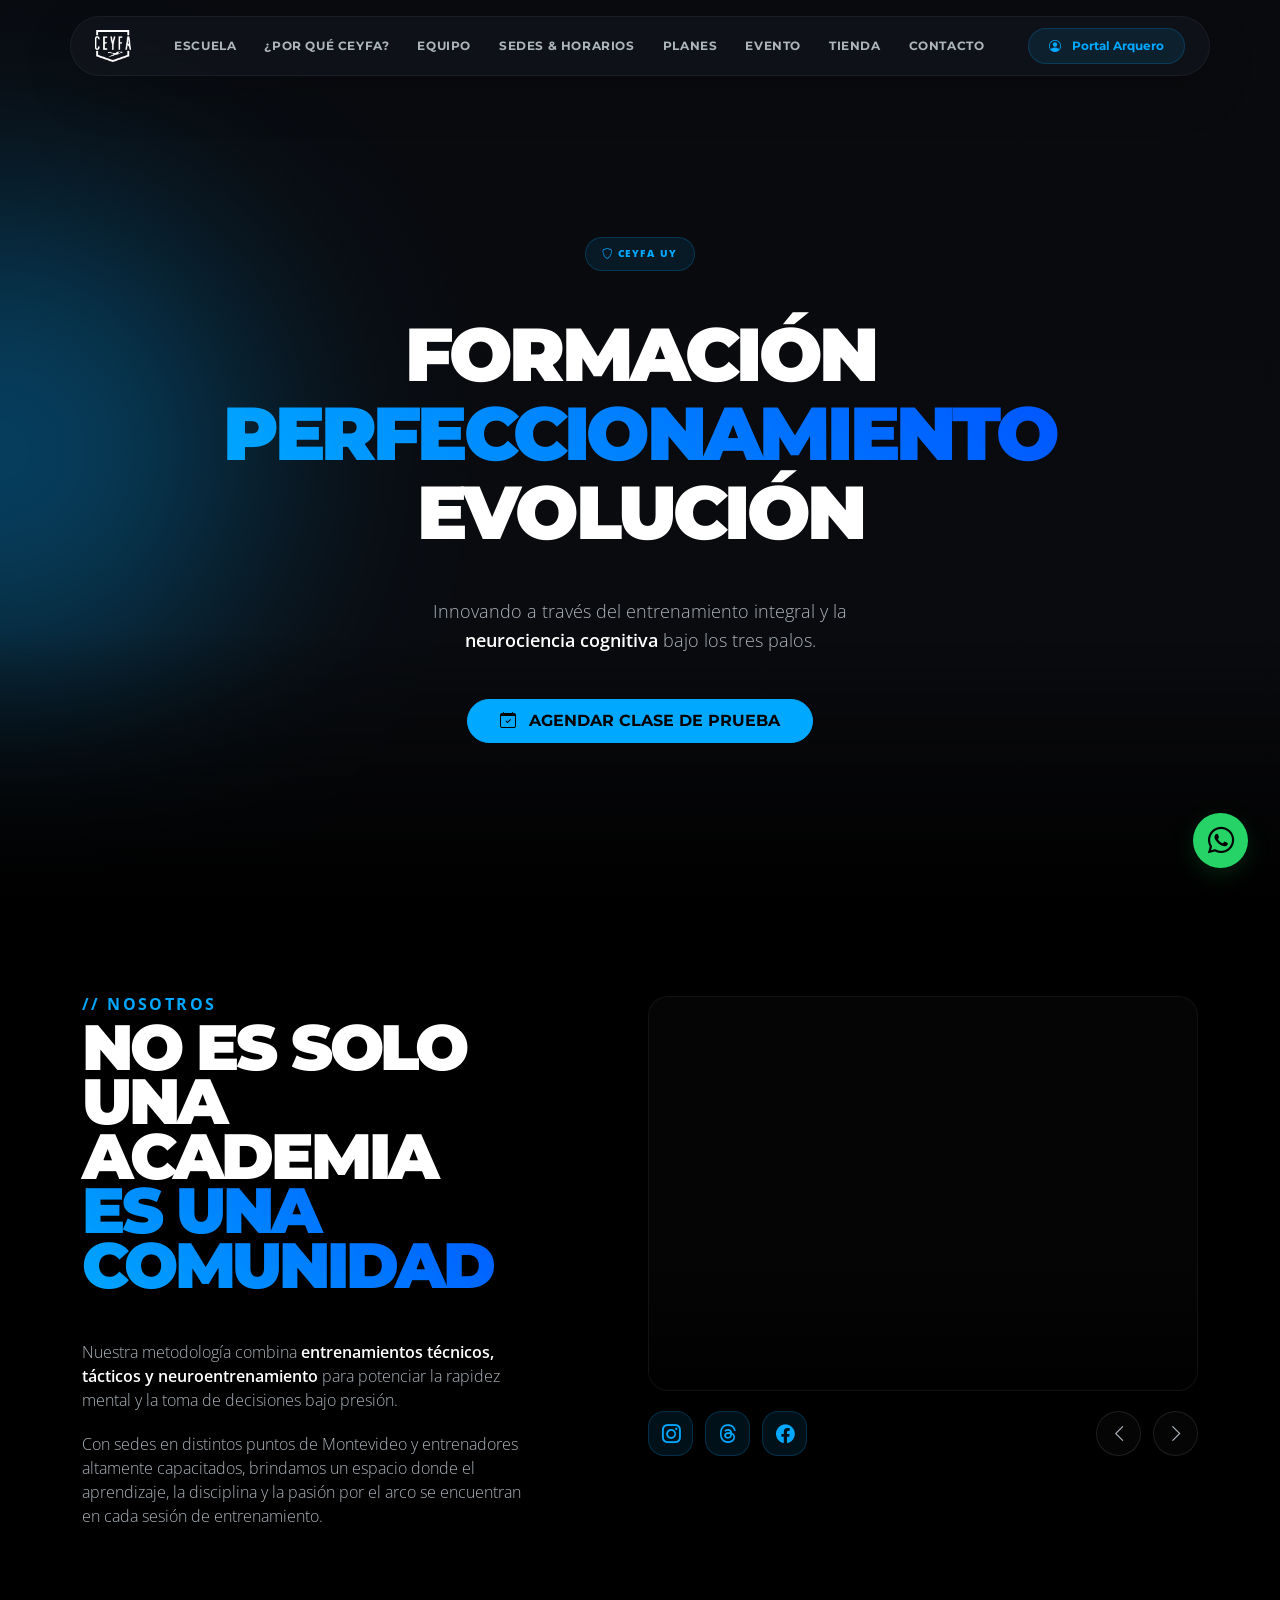
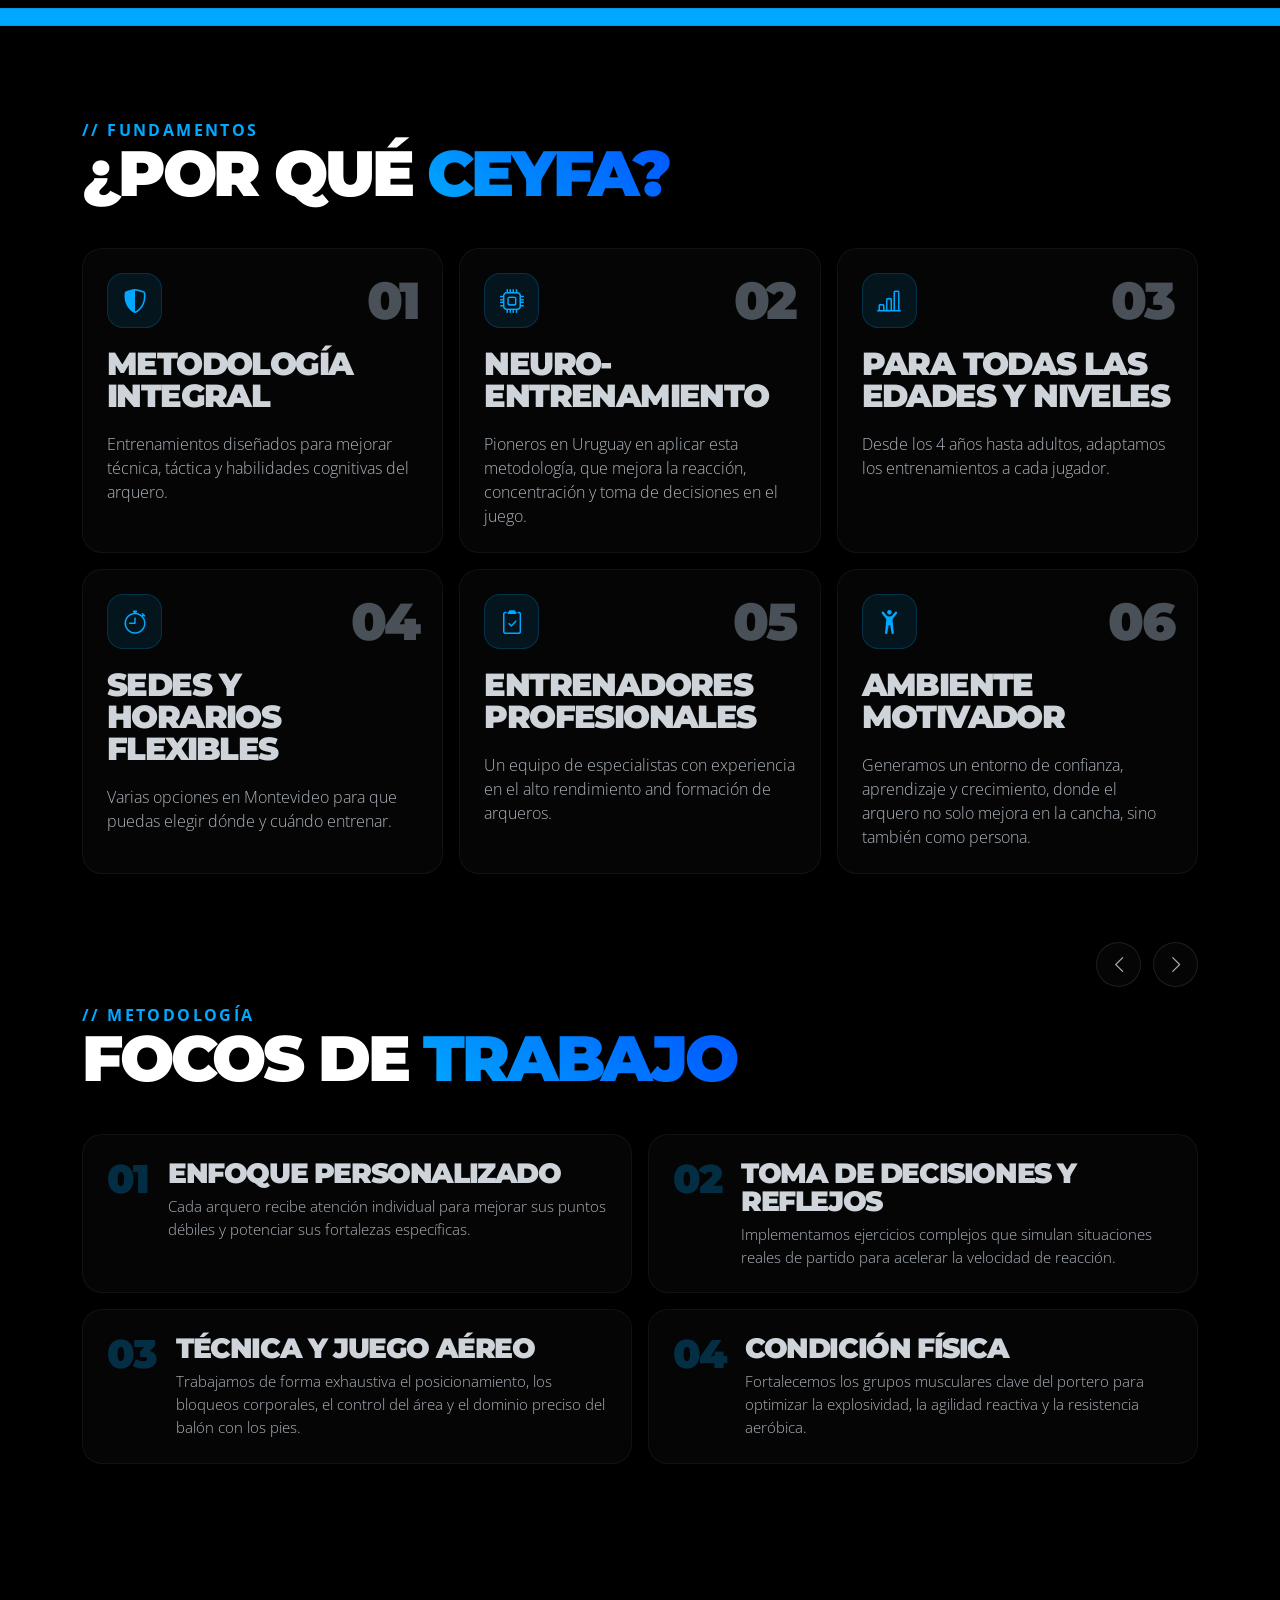
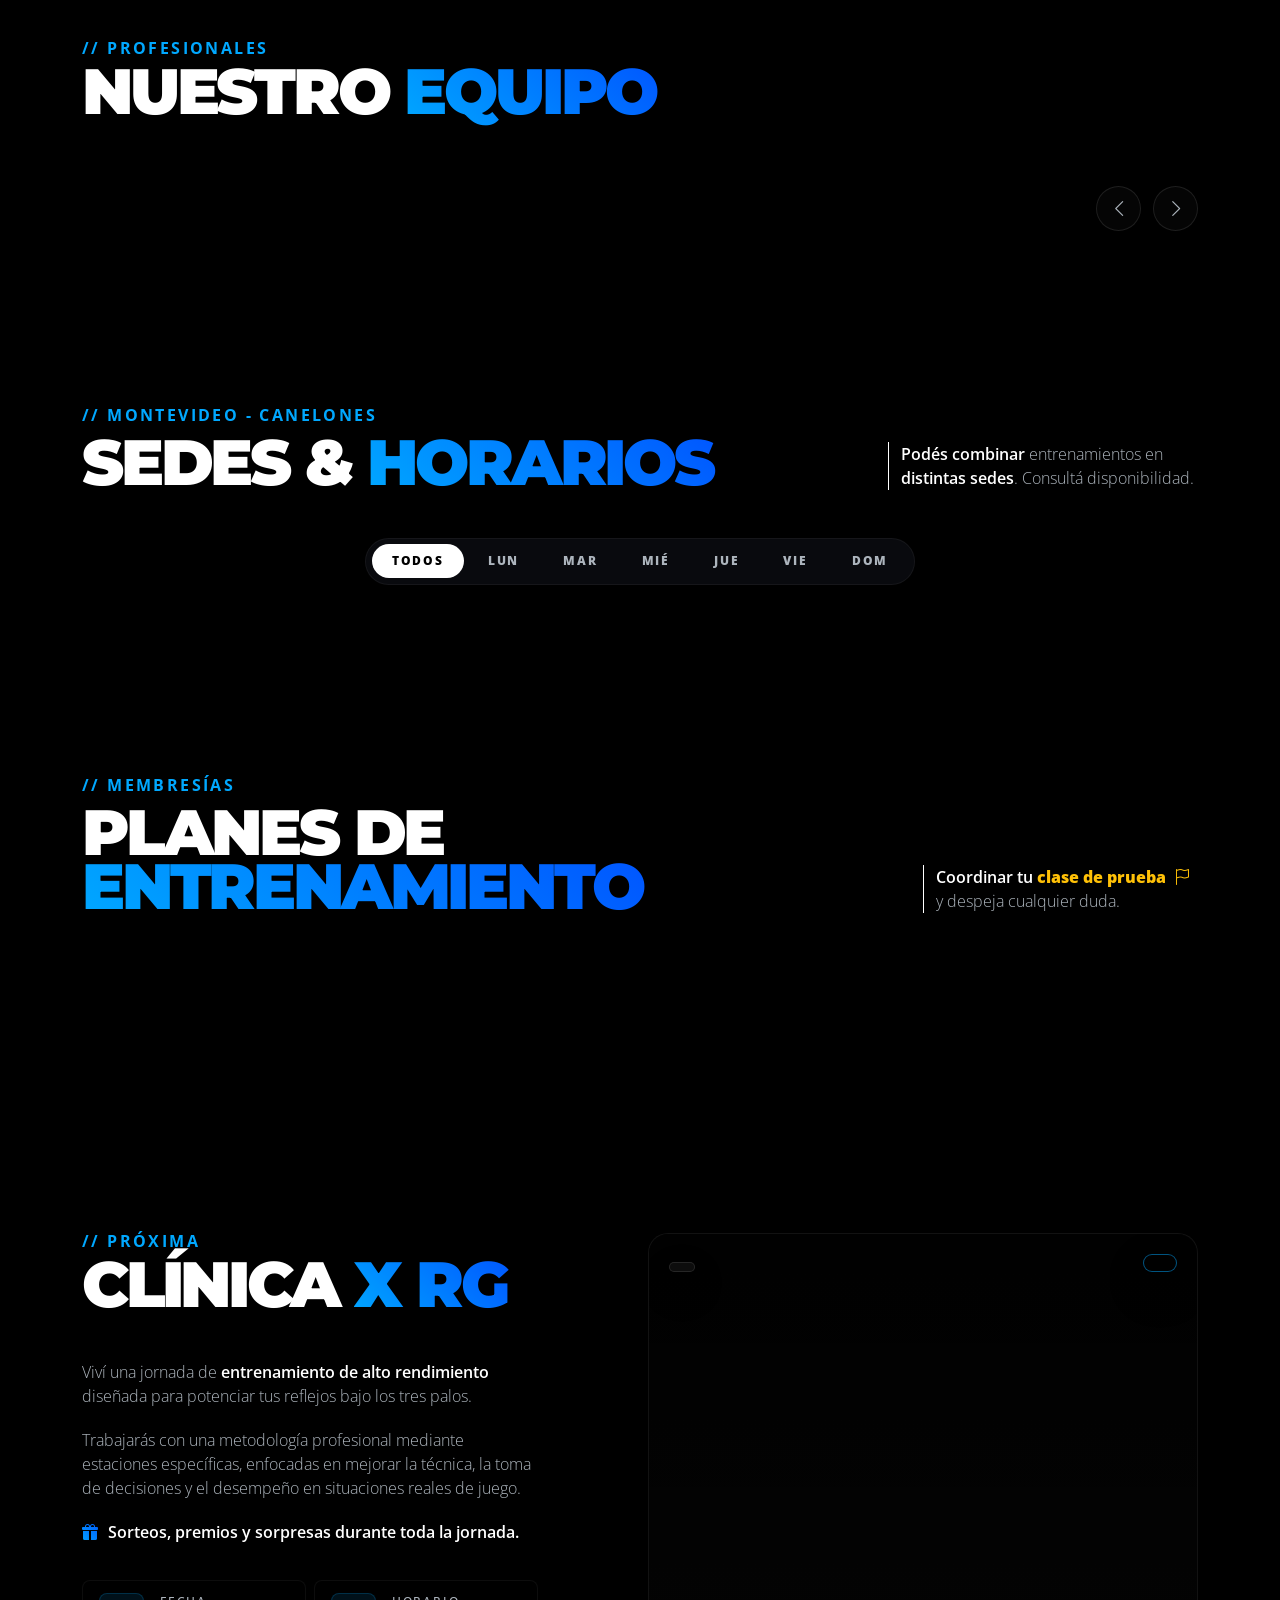
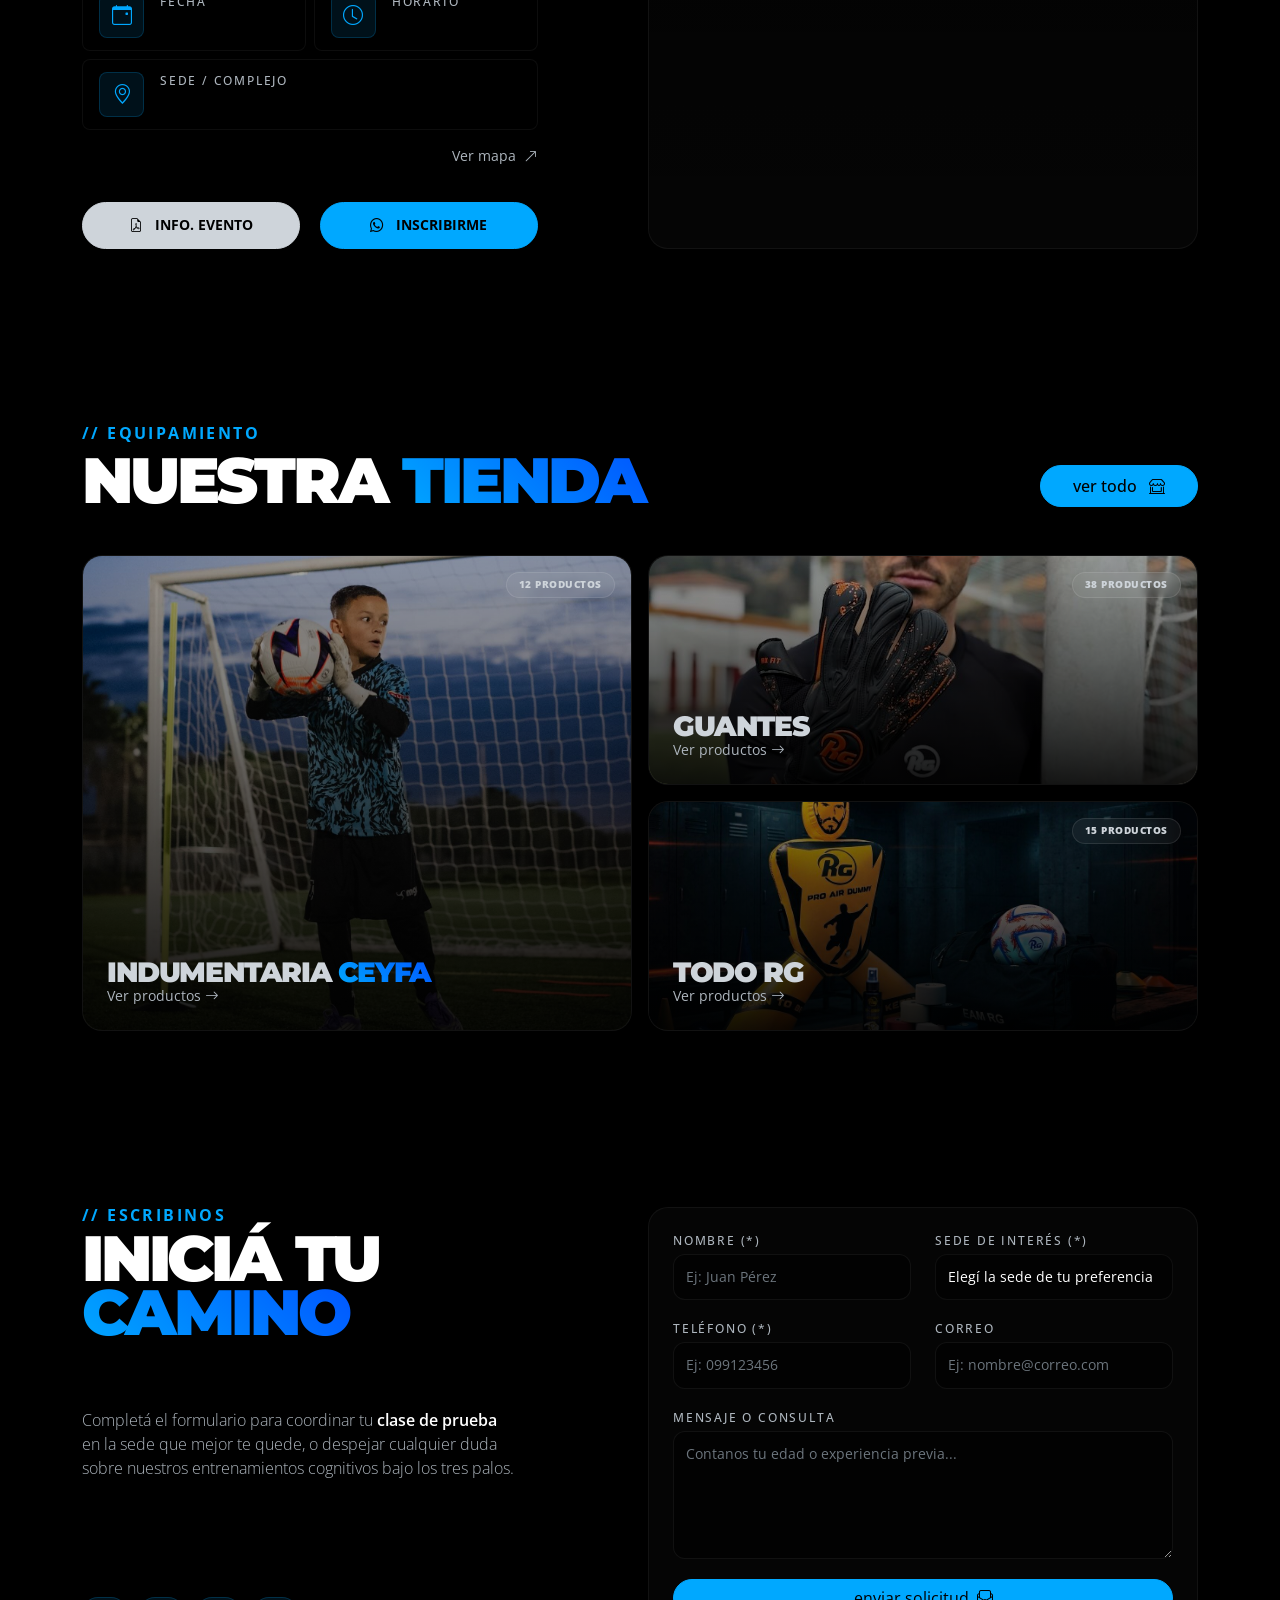
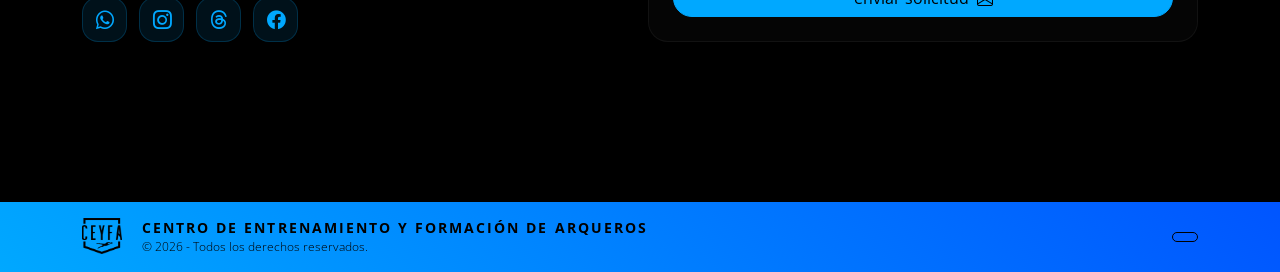
==== commit e894f8bd: "Update index.html" ====
--- a/index.html
+++ b/index.html
@@ -9,6 +9,9 @@
     <link href="img/favicon-ceyfa.svg" rel="icon" type="image/x-icon" />
     <link href="https://googleapis.com" rel="preconnect" />
     <link crossorigin="" href="https://gstatic.com" rel="preconnect" />
+    <link href="https://www.googleapis.com" rel="preconnect" />
+    <link href="https://drive.google.com" rel="preconnect" />
+    <link href="https://script.google.com" rel="preconnect" />
     <link
         href="https://fonts.googleapis.com/css2?family=Montserrat:ital,wght@0,100..900;1,100..900&amp;family=Open+Sans:ital,wght@0,300..800;1,300..800&amp;display=swap"
         rel="stylesheet" />
@@ -59,8 +62,8 @@
         <!-- BANNER PRINCIPAL -->
         <section class="box-center-custom" id="inicio">
             <div class="hero-overlay">
-              <video autoplay="" loop="" muted="" playsinline="" class="d-none d-md-block">
-                <source src="img/video.mp4" type="video/mp4" />
+              <video autoplay="" loop="" muted="" playsinline="" poster="img/banner/video-banner-poster.jpg" class="d-none d-md-block">
+                <source src="img/video-banner.mp4" type="video/mp4" />
               </video>
               <img src="img/banner/banner-home.jpg" alt="CEYFA UY" class="d-md-none" />
             </div>
@@ -80,7 +83,7 @@
             </div>
         </section>
         <!-- SECCION: ESCUELA -->
-        <section id="escuela-section">
+        <section id="escuela-section" class="seccion-dinamica">
             <div class="container">
                 <div class="row justify-content-between g-3">
                     <div class="col-lg-5">
@@ -144,7 +147,7 @@
             </div>
         </a>
         <!-- SECCION: FUNDAMENTOS -->
-        <section id="fundamentos-section">
+        <section id="fundamentos-section" class="seccion-dinamica">
             <div class="container">
                 <div class="encabezado-section">
                     <div class="encabezado-section_grupo-titulos">
@@ -295,7 +298,7 @@
             </div>
         </section>
         <!-- SECCION: EQUIPO -->
-        <section id="equipo-section">
+        <section id="equipo-section" class="seccion-dinamica">
             <div class="container">
                 <div class="encabezado-section">
                     <div class="encabezado-section_grupo-titulos">
@@ -317,7 +320,7 @@
             </div>
         </section>
         <!-- SECCION: SEDES & HORARIOS -->
-        <section id="sedes-section">
+        <section id="sedes-section" class="seccion-dinamica">
             <div class="container">
                 <div class="encabezado-section_doble">
                     <div class="encabezado-section">
@@ -347,7 +350,7 @@
             </div>
         </section>
         <!-- SECCION: PLANES -->
-        <section id="planes-section">
+        <section id="planes-section" class="seccion-dinamica">
             <div class="container">
                 <div class="encabezado-section_doble">
                     <div class="encabezado-section">
@@ -367,7 +370,7 @@
             </div>
         </section>
         <!-- SECCION: EVENTO PROXIMO -->
-        <section id="evento-section">
+        <section id="evento-section" class="seccion-dinamica">
             <div class="container">
                 <div class="row justify-content-between align-items-stretch g-3">
                     <div class="col-lg-5">
@@ -446,7 +449,7 @@
             </div>
         </section>
         <!-- SECCION: EVENTO PASADO -->
-        <section id="evento-pasado-section" style="display: none;">
+        <section id="evento-pasado-section" class="seccion-dinamica" style="display: none;">
           <div class="container">
             <div class="row justify-content-between g-3">
               <div class="col-lg-5">
@@ -459,7 +462,7 @@
                 <div class="box-column-custom">
                   <p>Vivimos una espectacular jornada de <strong>entrenamiento de alto rendimiento</strong> donde decenas de arqueros potenciaron sus reflejos trabajando bajo en una metodología profesional por estaciones.</p>
                   <p><i class="bi bi-rocket-takeoff-fill text-gradient me-1"></i><strong>Mantente atento, ya que el circuito de clínicas continuará</strong> recorriendo nuevos destinos como Colonia Valdense, Ciudad de la Costa, Paysandú, Salto y más ciudades del país.</p>
-                  <p><strong class="txt-cyan">¡GRACIAS A TODOS POR FORMAR PARTE!</strong></p>
+                  <p class="text-cyan">¡GRACIAS A TODOS POR FORMAR PARTE!</p>
                     <p><span id="evento-pasado-fecha-sede"><!-- DINÁMICO: fecha y sede --></span><br>
                     <strong class="d-none d-md-block">Alguno de los comentarios que nos llegaron:</strong></p>
                 </div>
@@ -641,7 +644,7 @@
             </div>
         </section>
         <!-- SECCION: SPONSORS -->
-        <section id="sponsors-section">
+        <section id="sponsors-section" class="seccion-dinamica">
             <div class="marquee-wrapper-sponsors">
                 <div class="marquee-track-sponsors">
                     <div class="marquee-content-sponsors"><!-- DINÁMICO: Marcas --></div>
--- a/css/styles.css
+++ b/css/styles.css
@@ -57,8 +57,12 @@
   font-weight: 600;
 }
 
-.txt-cyan {
+.text-cyan {
+  font-family: var(--font-titulos);
   color: var(--cyan-custom) !important;
+  font-size: 1.25rem;
+  font-weight: 500;
+  text-transform: uppercase;
 }
 
 .text-gradient {
@@ -165,6 +169,15 @@
 
 section.bg-alt {
   background-color: var(--dark-custom) !important;
+}
+
+.seccion-dinamica {
+  opacity: 0;
+  transition: opacity 0.4s ease;
+}
+
+.seccion-dinamica.cargada {
+  opacity: 1;
 }
 
 .box-center-custom {
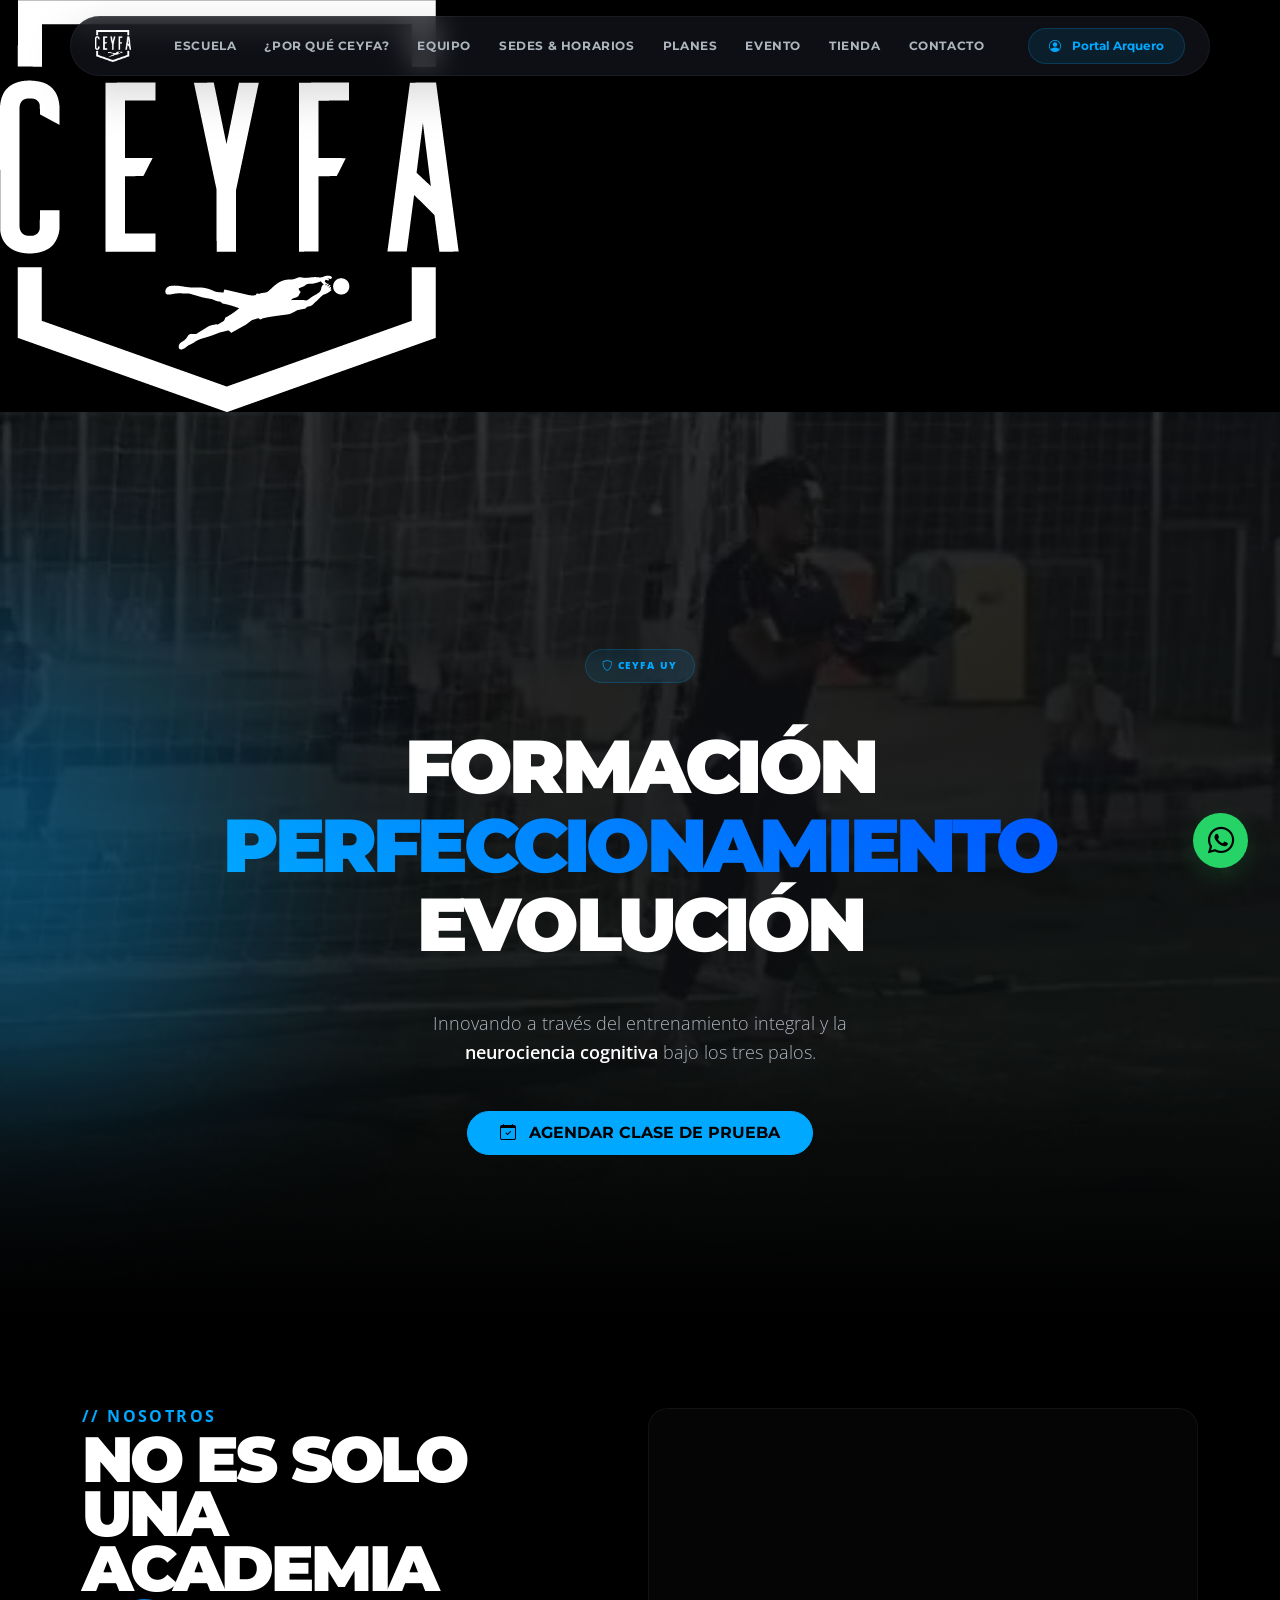
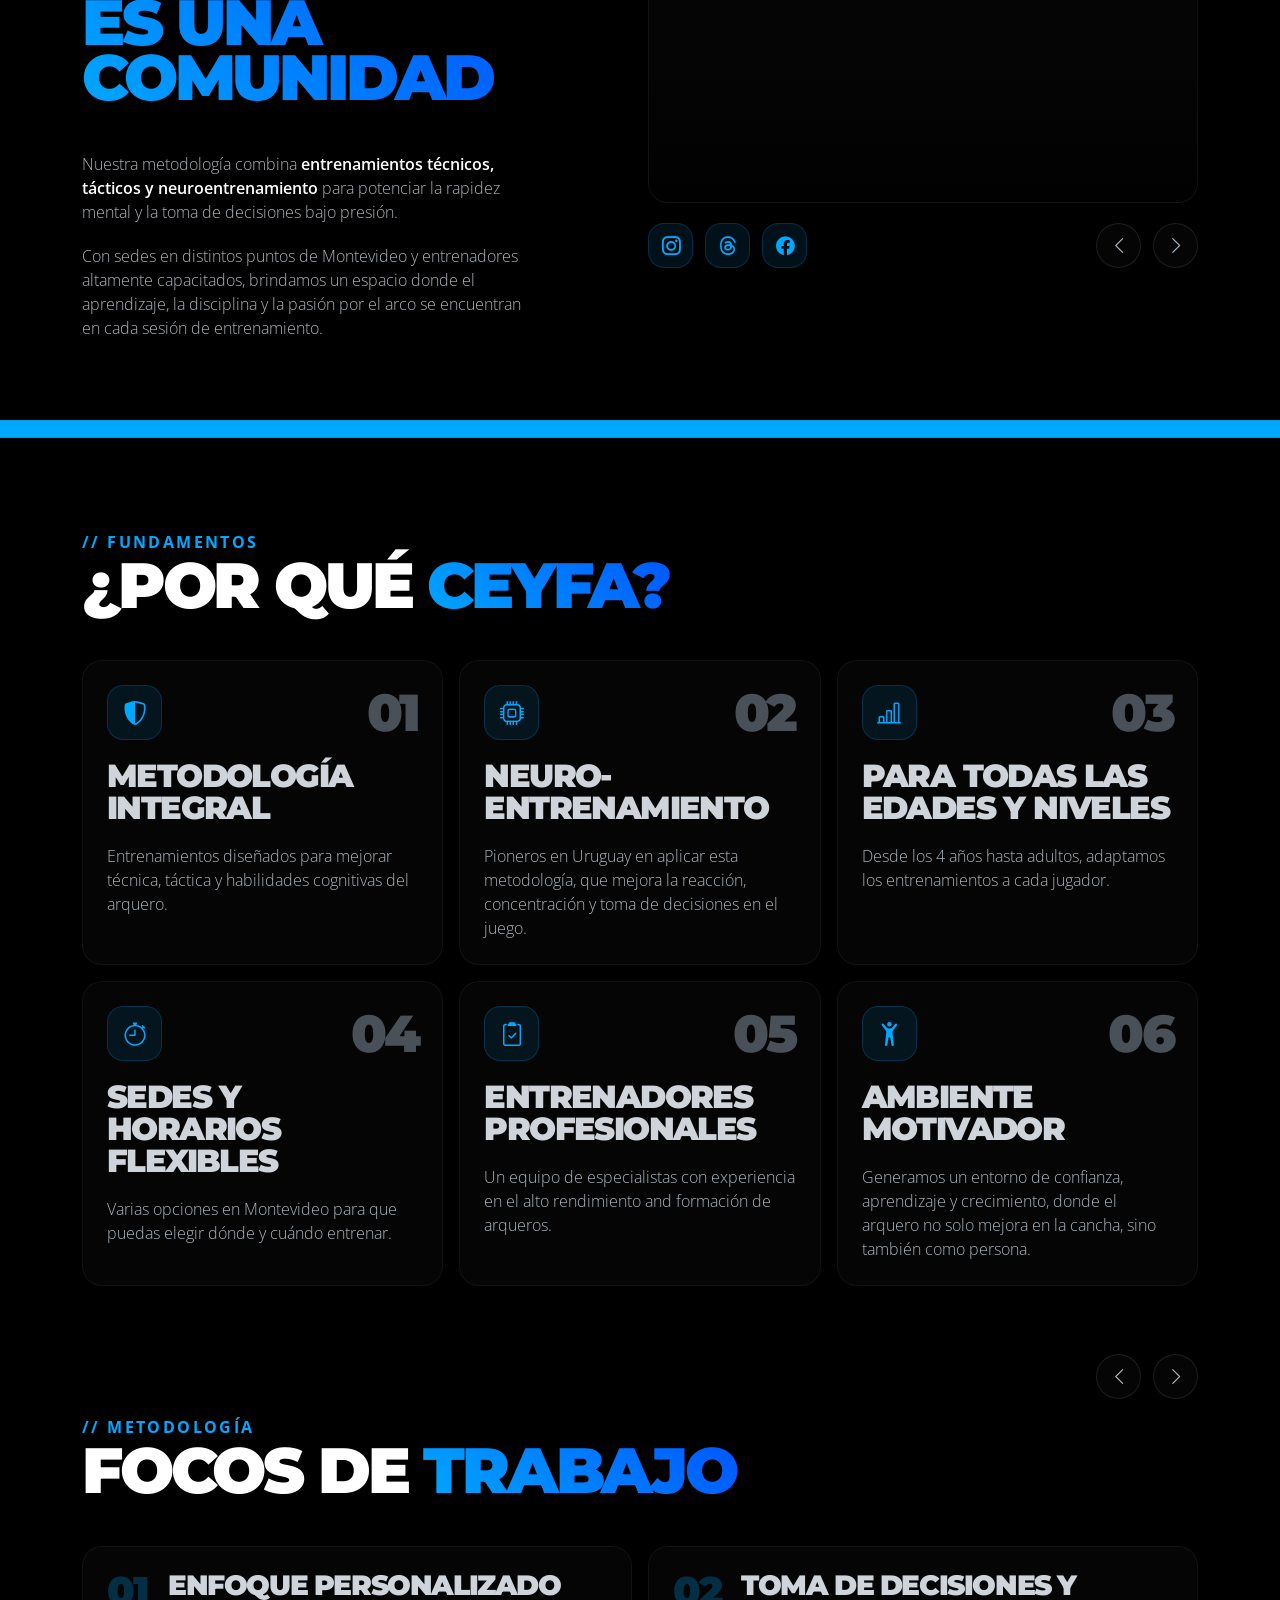
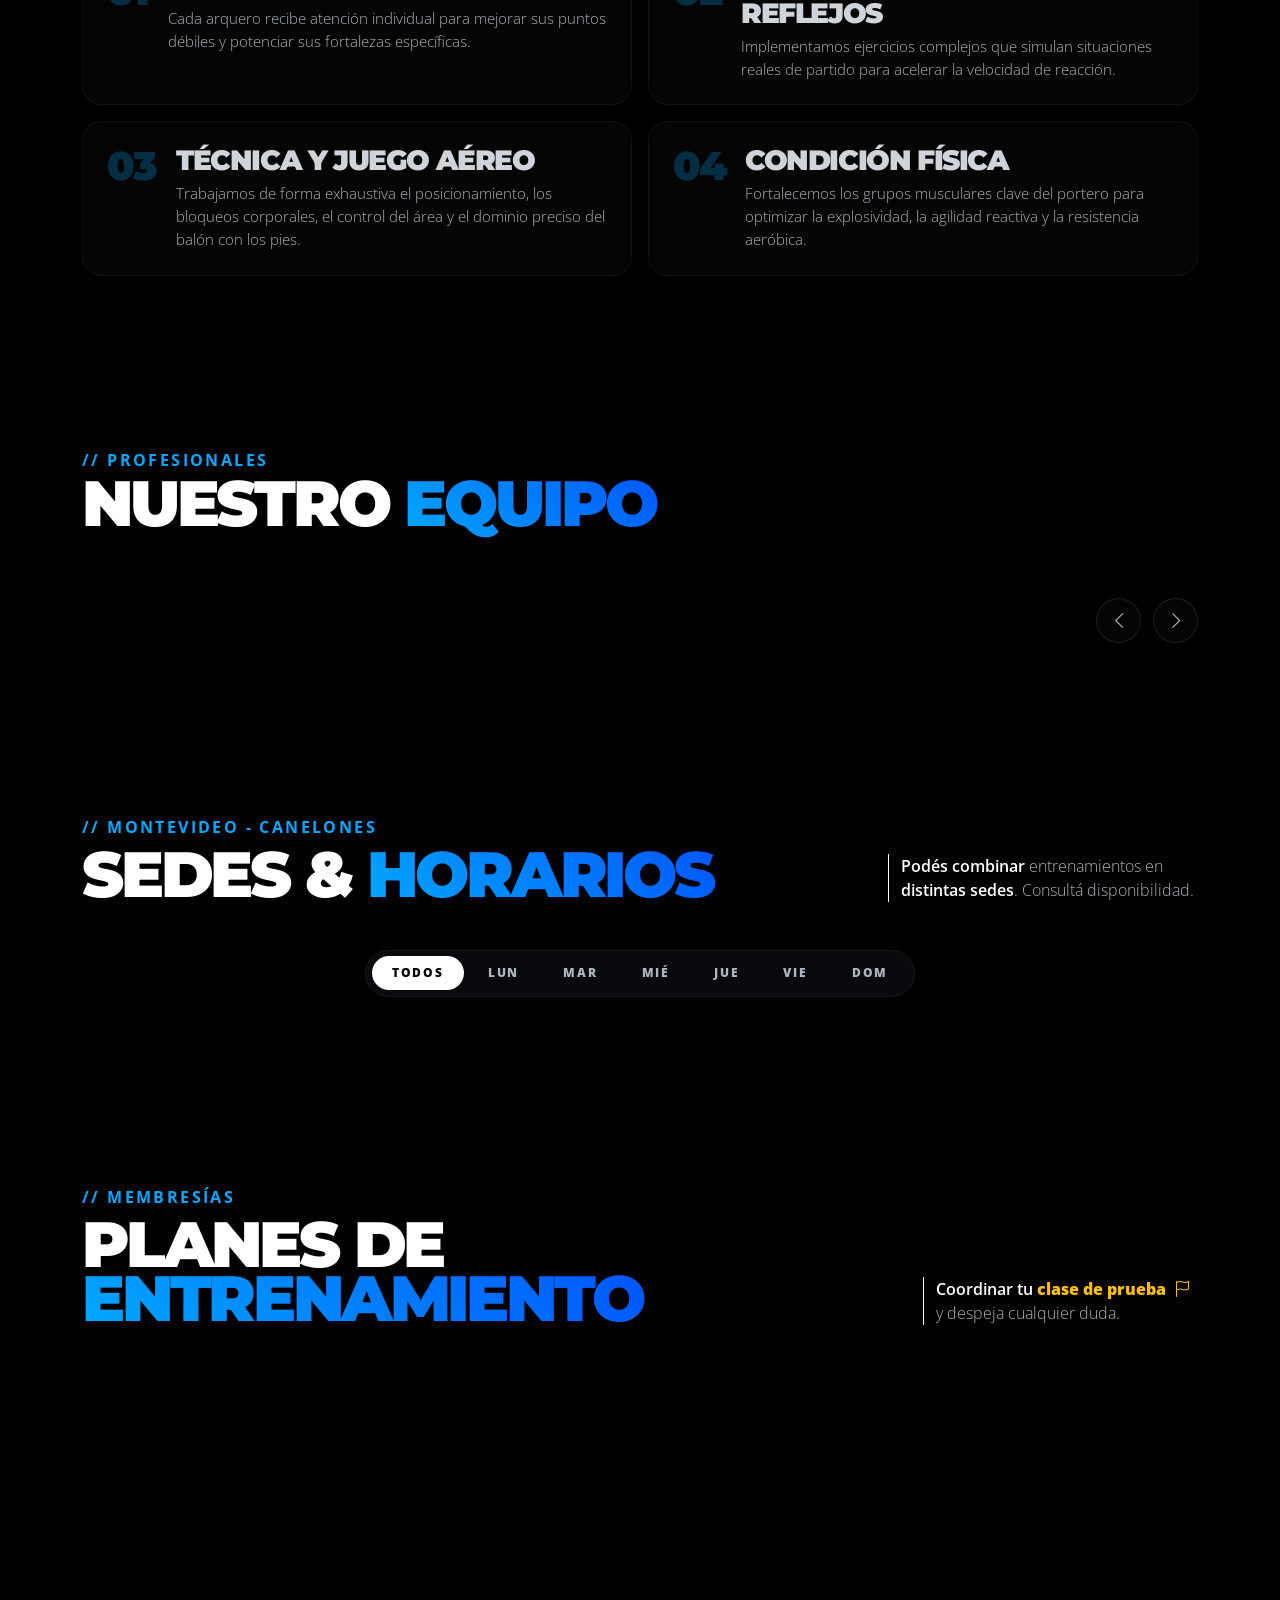
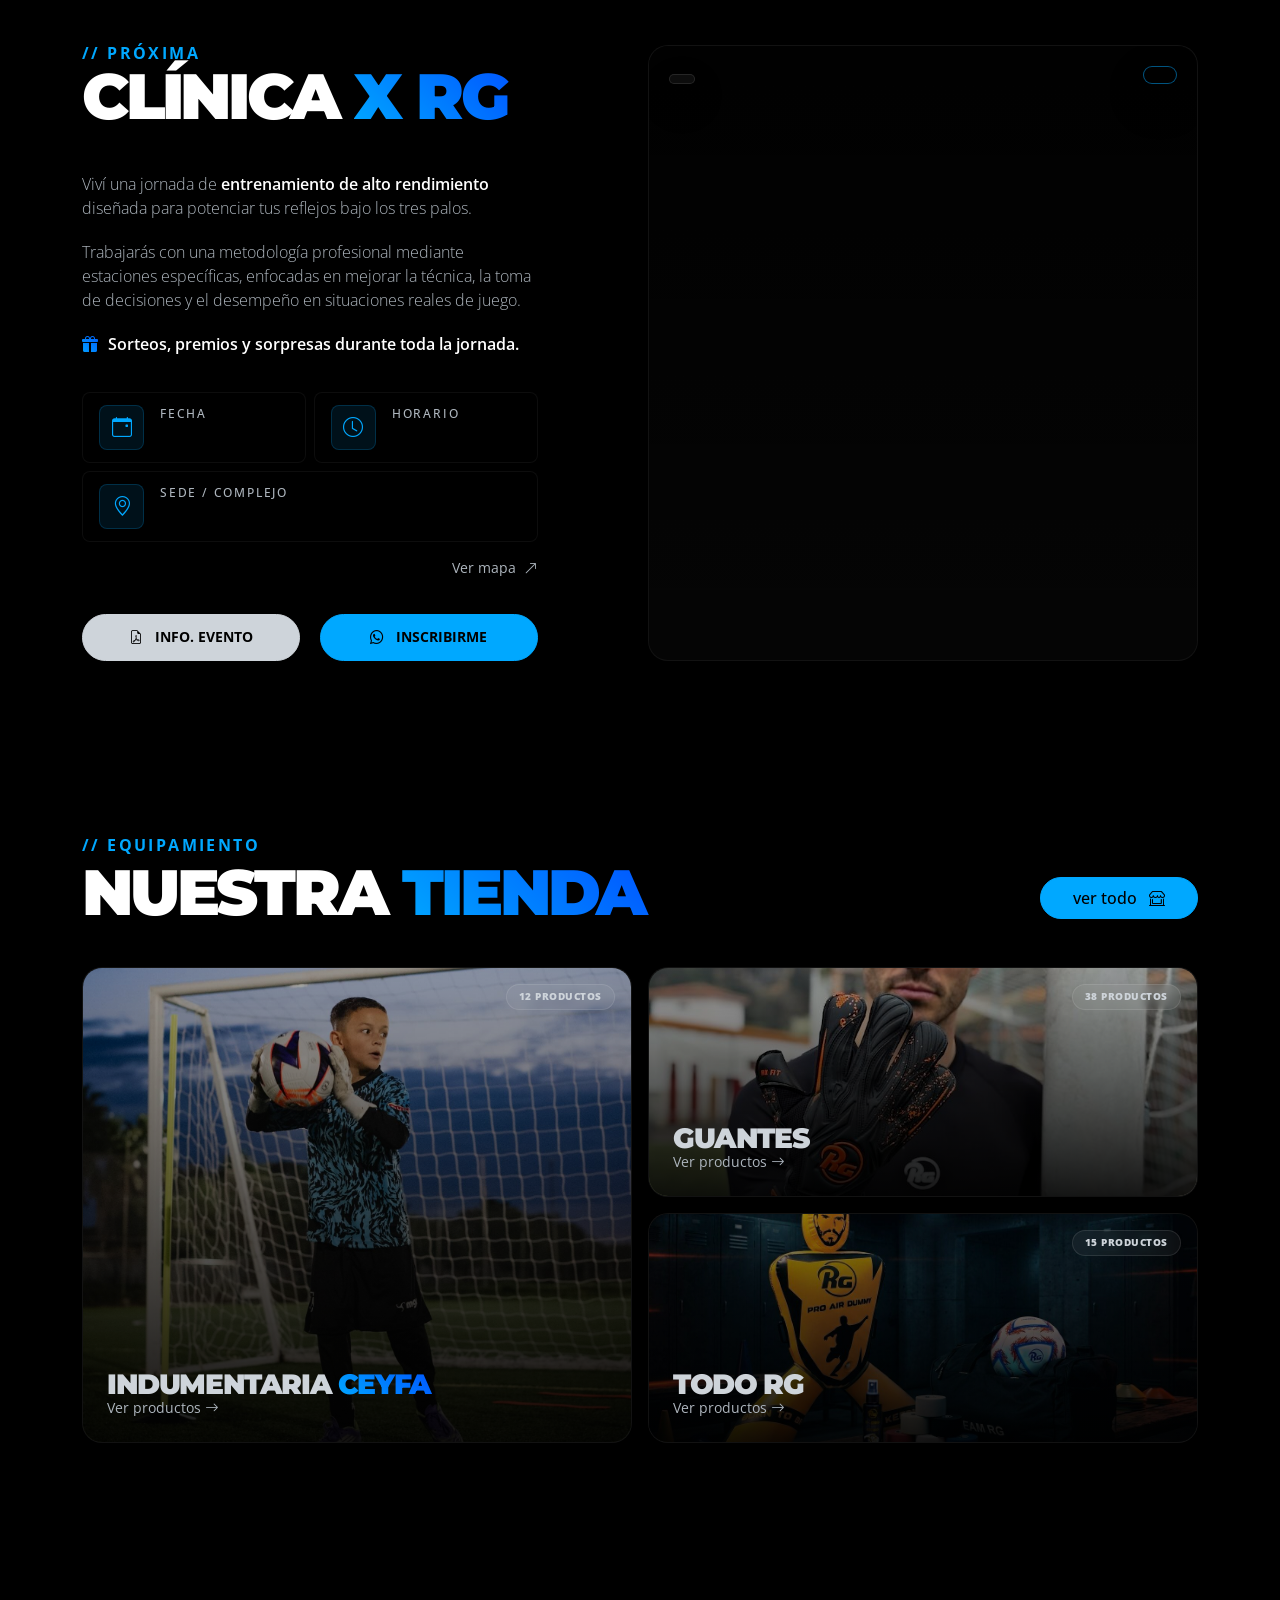
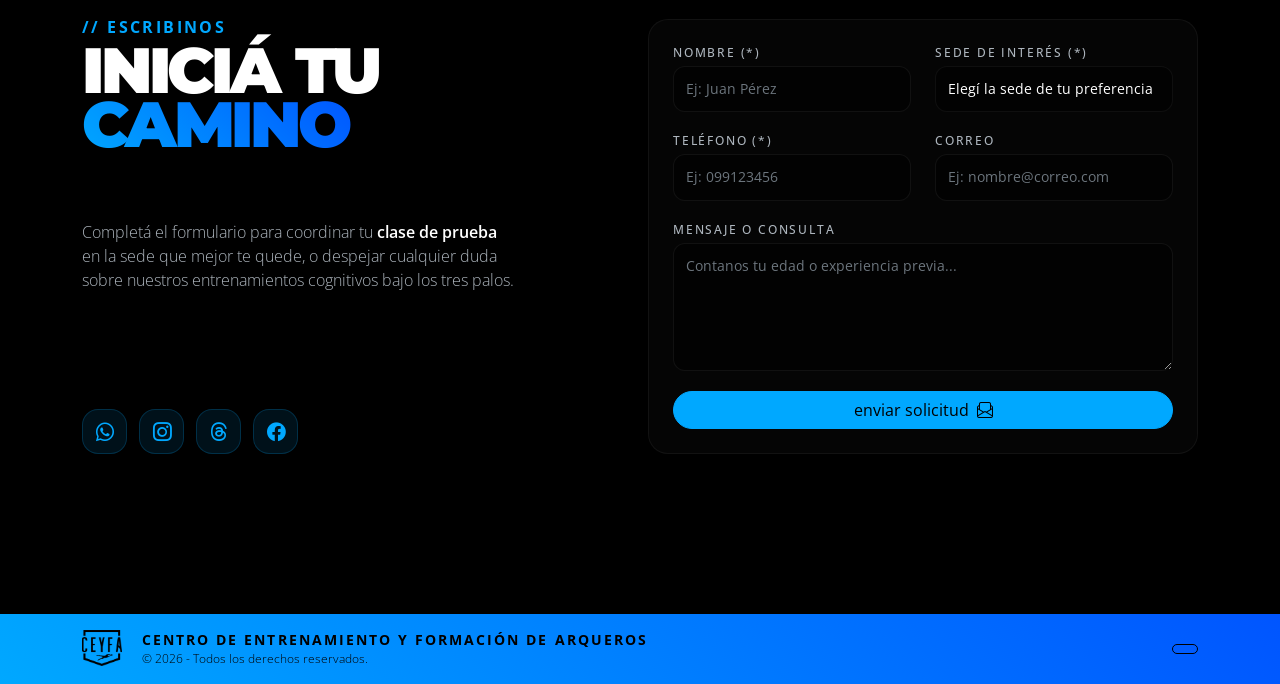
==== commit be7ce4a0: "Update print statement from 'Hello' to 'Goodbye'" ====
--- a/index.html
+++ b/index.html
@@ -22,6 +22,9 @@
 </head>
 
 <body>
+    <div id="pantalla-carga">
+        <img src="img/logo.png" alt="CEYFA" />
+    </div>
     <nav class="navbar navbar-dark fixed-top py-3" id="menu-principal">
         <div class="container flex-nowrap rounded-pill border shadow-lg px-4 py-2">
             <a class="navbar-brand order-1 me-2 me-md-3" href="#inicio">
--- a/css/styles.css
+++ b/css/styles.css
@@ -171,6 +171,17 @@
   background-color: var(--dark-custom) !important;
 }
 
+.carousel-card-custom video,
+.carousel-fluid-custom video,
+#inicio .hero-overlay > video {
+  background-color: var(--dark-custom);
+}
+
+video::-webkit-media-controls-start-playback-button {
+  display: none !important;
+  -webkit-appearance: none;
+}
+
 .seccion-dinamica {
   opacity: 0;
   transition: opacity 0.4s ease;
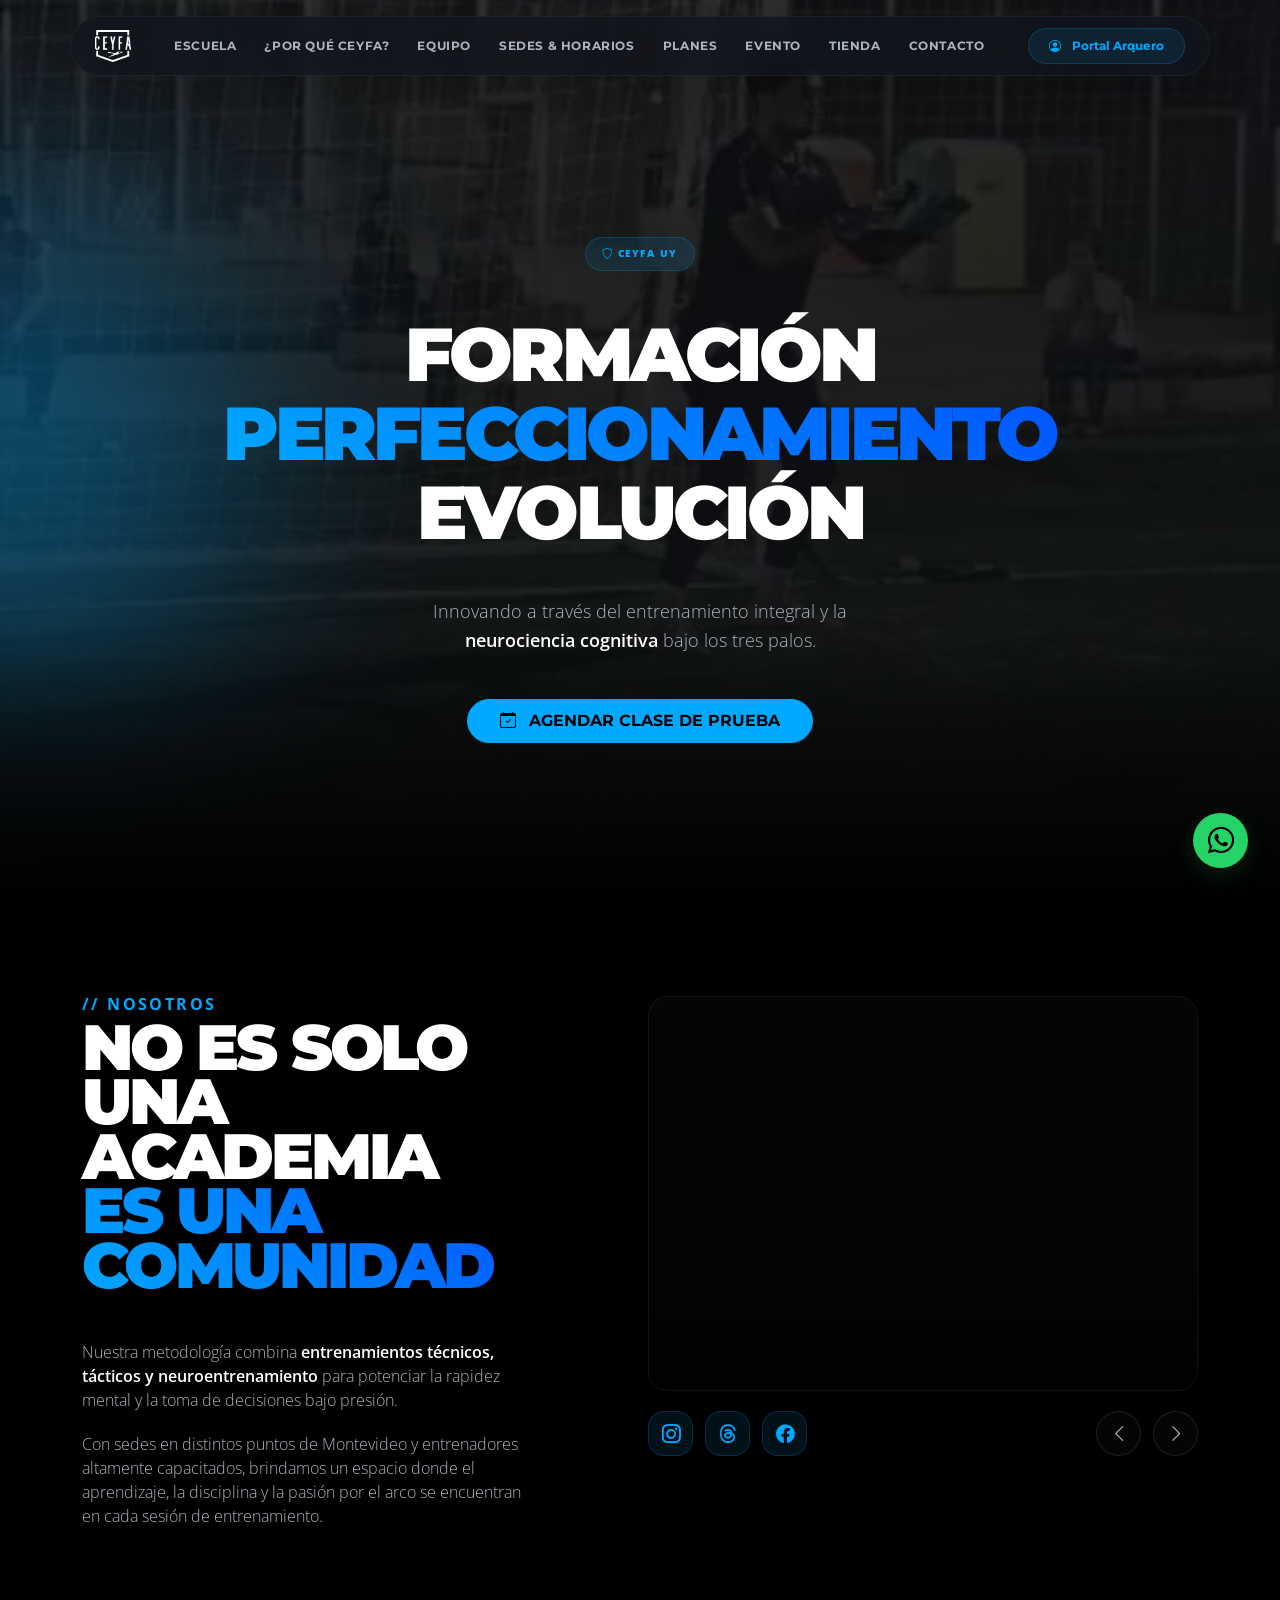
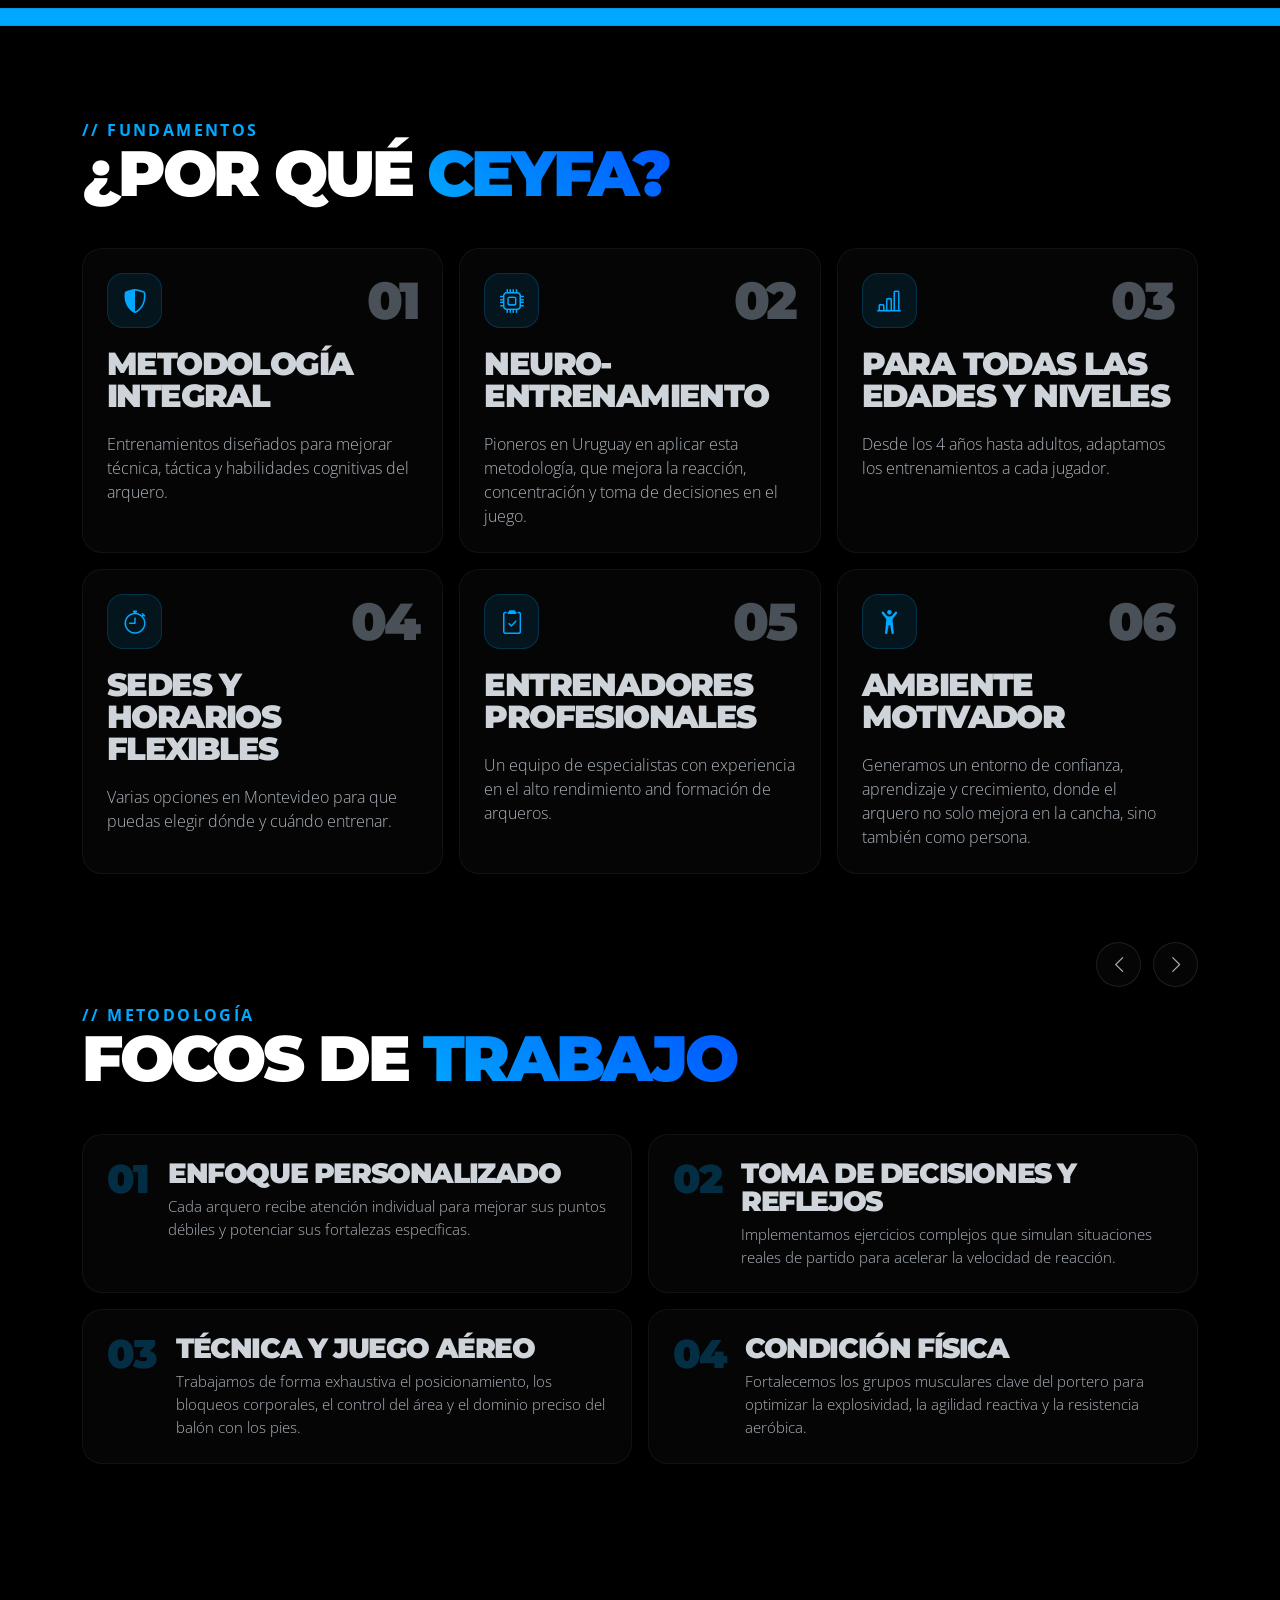
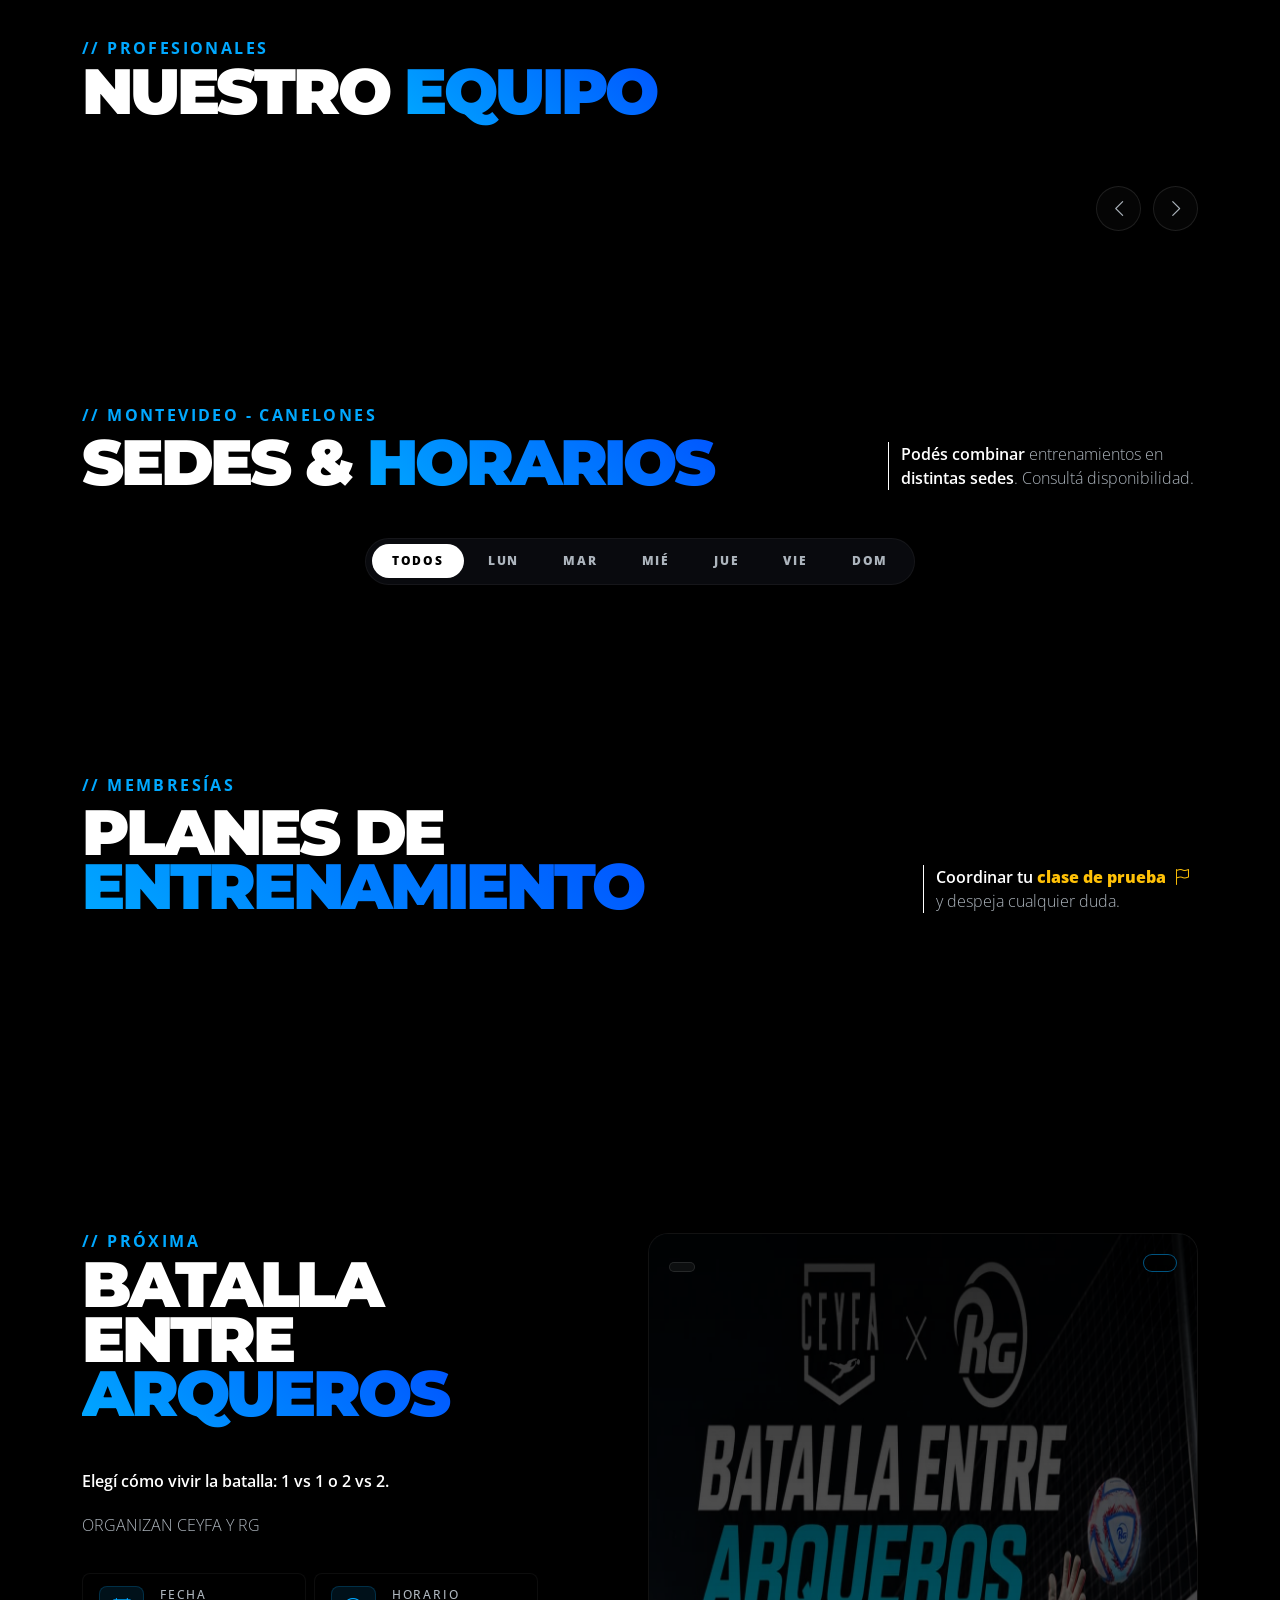
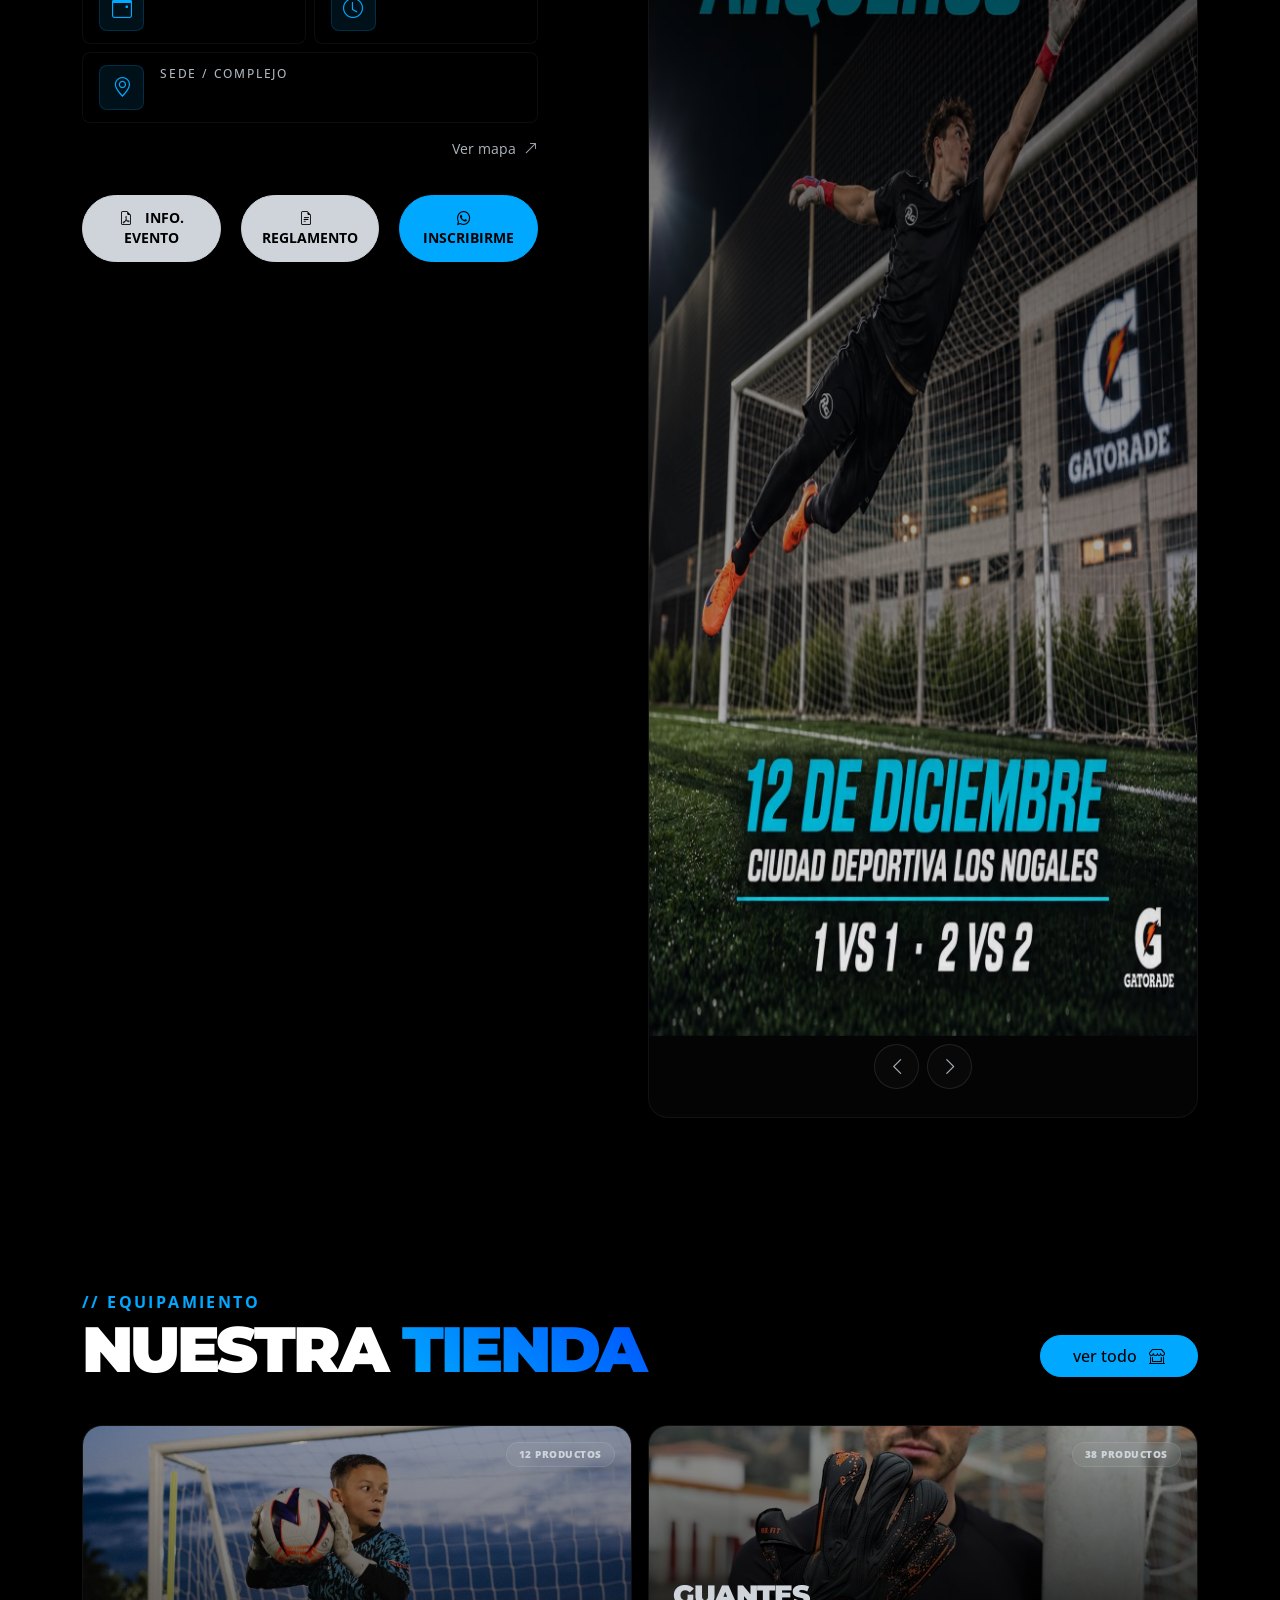
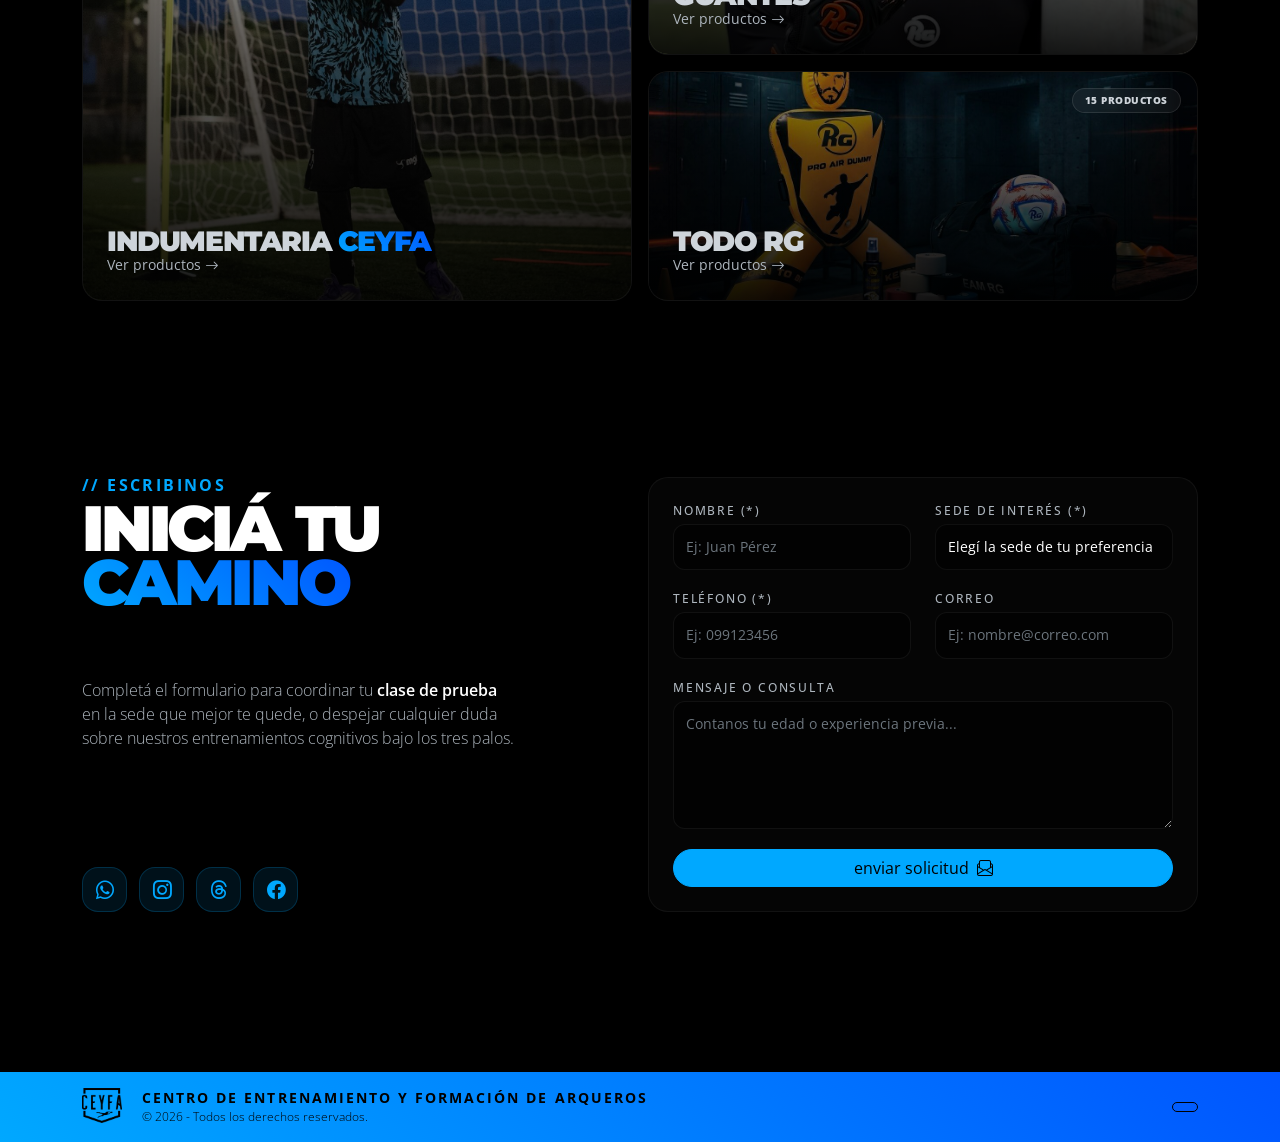
==== commit 16bf5373: "nuevo evento" ====
--- a/index.html
+++ b/index.html
@@ -380,19 +380,13 @@
                         <div class="encabezado-section">
                             <div class="encabezado-section_grupo-titulos">
                                 <span class="encabezado-section_antetitulo">// PRÓXIMA</span>
-                                <h1 class="encabezado-section_titulo">Clínica <span class="text-gradient">x rg</span>
+                                <h1 class="encabezado-section_titulo">Batalla entre <span class="text-gradient">Arqueros</span>
                                 </h1>
                             </div>
                         </div>
                         <div class="box-column-custom">
-                            <p>Viví una jornada de <strong>entrenamiento de alto rendimiento</strong> diseñada para
-                                potenciar tus reflejos bajo los tres palos.</p>
-                            <p>Trabajarás con una metodología profesional mediante estaciones específicas, enfocadas en
-                                mejorar la técnica, la toma de decisiones y el desempeño en situaciones reales de juego.
-                            </p>
-                            <p><i class="bi bi-gift-fill text-gradient me-1"></i><strong> Sorteos, premios y sorpresas
-                                    durante toda la jornada.</strong>
-                            </p>
+                            <p><strong>Elegí cómo vivir la batalla: 1 vs 1 o 2 vs 2.</strong></p>
+                            <p>ORGANIZAN CEYFA Y RG</p>
                             <div class="box-grid-custom">
                                 <div class="card-row-item">
                                     <div class="btn-form-custom btn-square-custom">
@@ -429,6 +423,10 @@
                                 <a class="btn rounded-pill btn-secondary-custom" href="#" target="_blank">
                                     <i class="bi bi-file-earmark-pdf me-2"></i> INFO. EVENTO
                                 </a>
+                                <a class="btn rounded-pill btn-secondary-custom"
+                                    href="img/batalla-arqueros/reglamento.pdf" target="_blank" rel="noopener noreferrer">
+                                    <i class="bi bi-file-earmark-text me-2"></i> REGLAMENTO
+                                </a>
                                 <a class="btn rounded-pill btn-primary-custom"
                                     href="#"
                                     target="_blank">
@@ -438,14 +436,35 @@
                         </div>
                     </div>
                     <div class="col-lg-6">
-                        <div class="card-custom card-evento shadow-lg">
-
+                        <div class="card-custom card-evento card-evento-fotos shadow-lg">
                             <div class="tag-floating">
                                 <span class="tag-custom tag-secondary-custom shadow-lg"><!-- DINÁMICO --></span>
                             </div>
                             <div class="tag-floating">
                                 <span class="tag-custom tag-primary-custom shadow-lg"><!-- DINÁMICO --></span>
                             </div>
+                            <div id="carouselFotosEventoActual" class="carousel slide" aria-label="Fotos de Batalla entre Arqueros">
+                                <div class="carousel-inner">
+                                    <div class="carousel-item active">
+                                        <img class="d-block w-100" src="img/batalla-arqueros/batalla-arqueros-1.jpeg"
+                                            width="1122" height="1402" alt="Batalla entre Arqueros, 12 de diciembre en Ciudad Deportiva Los Nogales">
+                                    </div>
+                                    <div class="carousel-item">
+                                        <img class="d-block w-100" src="img/batalla-arqueros/batalla-arqueros-2.jpeg"
+                                            width="1122" height="1402" alt="Equipamiento, hidratación y comida incluidos en la inscripción al 1 vs 1">
+                                    </div>
+                                </div>
+                                <div class="btn-group-custom d-flex justify-content-center gap-2 py-2">
+                                    <button aria-label="Foto anterior" class="btn-form-custom btn-circle-custom"
+                                        data-bs-slide="prev" data-bs-target="#carouselFotosEventoActual" type="button">
+                                        <i class="bi bi-chevron-left" aria-hidden="true"></i>
+                                    </button>
+                                    <button aria-label="Foto siguiente" class="btn-form-custom btn-circle-custom"
+                                        data-bs-slide="next" data-bs-target="#carouselFotosEventoActual" type="button">
+                                        <i class="bi bi-chevron-right" aria-hidden="true"></i>
+                                    </button>
+                                </div>
+                            </div>                            
                         </div>
                     </div>
                 </div>
--- a/css/styles.css
+++ b/css/styles.css
@@ -191,6 +191,38 @@
   opacity: 1;
 }
 
+#pantalla-carga {
+  position: fixed;
+  inset: 0;
+  z-index: 9999;
+  display: flex;
+  align-items: center;
+  justify-content: center;
+  background-color: var(--dark-custom);
+  transition: opacity 0.5s ease;
+}
+
+#pantalla-carga img {
+  width: 90px;
+  animation: pulso-logo 1.4s ease-in-out infinite;
+}
+
+#pantalla-carga.oculto {
+  opacity: 0;
+  pointer-events: none;
+}
+
+@keyframes pulso-logo {
+  0%, 100% {
+    opacity: 0.4;
+    transform: scale(0.95);
+  }
+  50% {
+    opacity: 1;
+    transform: scale(1);
+  }
+}
+
 .box-center-custom {
   display: flex;
   justify-content: center;
@@ -2404,3 +2436,27 @@
     margin-bottom: 0;
   }
 }
+
+/* Reproductor de Google Drive */
+iframe.video-drive {
+  display: block;
+  width: 100%;
+  height: 100%;
+  min-height: 240px;
+  border: 0;
+  background: #000;
+  pointer-events: auto;
+}
+
+/* Escuela, Evento pasado y Fundamentos */
+.carousel-card-custom .carousel-item > iframe.video-drive,
+.carousel-fluid-custom .card-media > iframe.video-drive {
+  position: relative;
+  z-index: 3;
+}
+
+/* Evento actual */
+#evento-section iframe.video-drive {
+  position: absolute;
+  inset: 0;
+}
